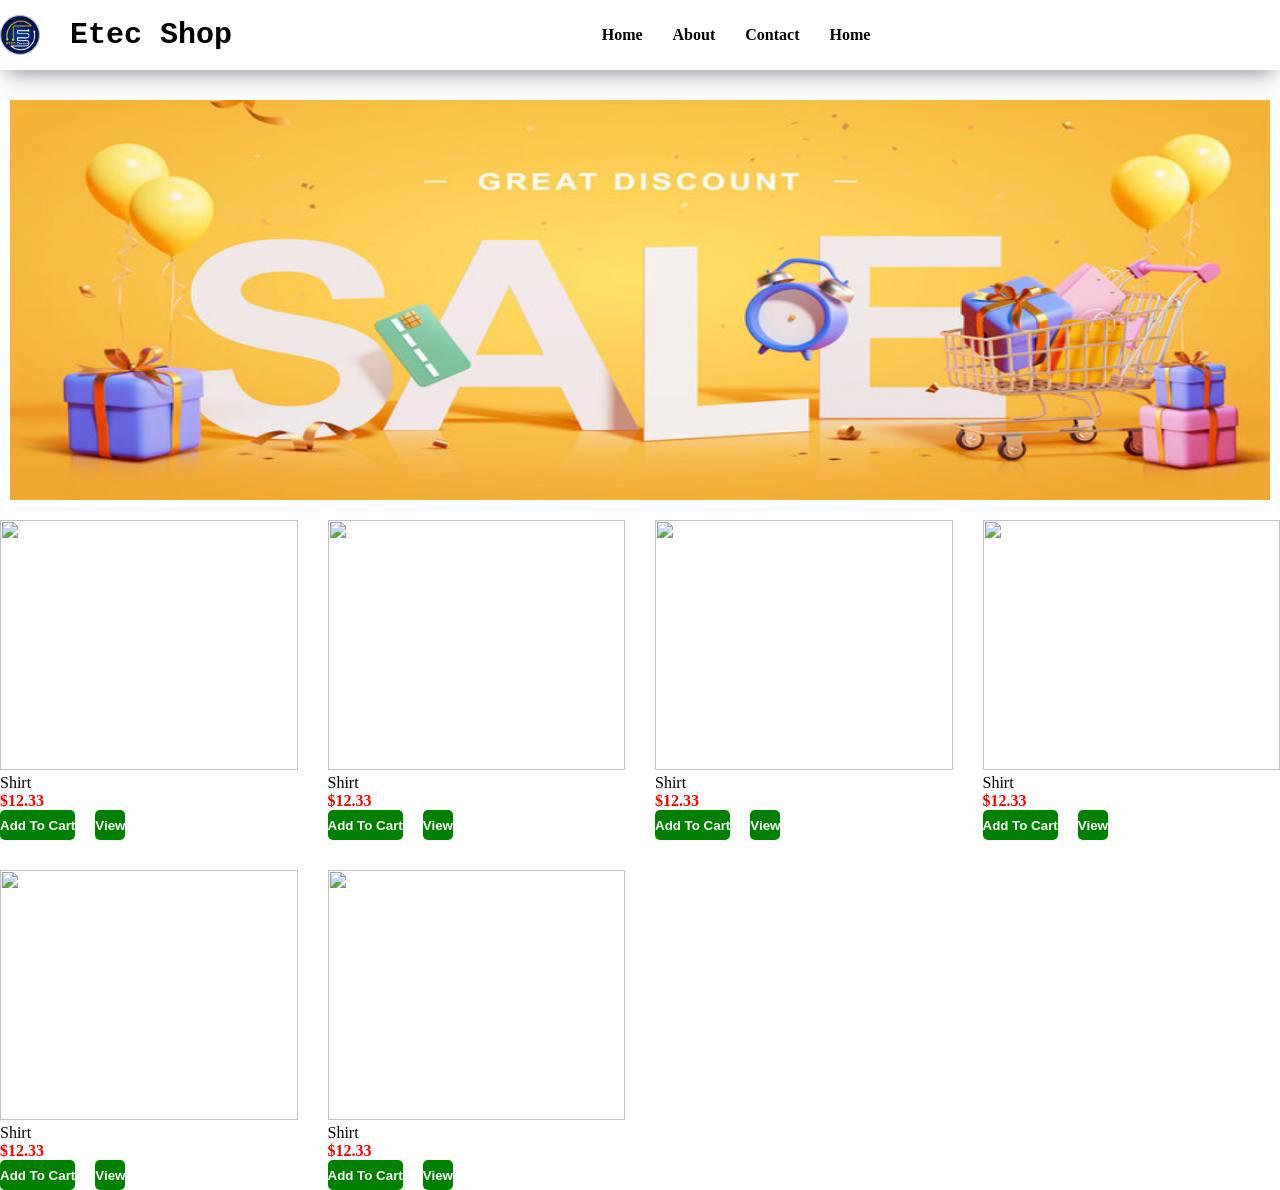
==== user/index.html @ 4d70d6ec "update" ====
<!DOCTYPE html>
<html lang="en">

<head>
    <meta charset="UTF-8">

    <meta name="viewport" content="width=device-width, initial-scale=1.0">

    <title>Document</title>
    <link rel="stylesheet" href="https://cdnjs.cloudflare.com/ajax/libs/font-awesome/7.3.1/css/all.css"
        integrity="sha512-x9WwyMYBnLxMNQG6kQ/LyzuINqIhLQKL5Oq6xByfXuRj7s9CskyCbLv/1I jqzJmXwFXWrOov6jBV7Qbc0hh9nHg=="
        crossorigin="anonymous" referrerpolicy="no-referrer">
    <link rel="stylesheet" href="https://cdnjs.cloudflare.com/ajax/libs/font-awesome/7.3.1/css/all.css"
        integrity="sha512-x9WwyMYBnlXMNQ6kQ/Lyzu1NqIhLQKL5Oq6xByfXuRj7s9CskyCbLv/1IjqzJmXwFXWr0ov6jBV7Qbc0hh9nHg=="
        crossorigin="anonymous" referrerpolicy="no-referrer">
    <link rel="shortcut icon"
        href="https://encrypted-tbn0.gstatic.com/images?q=tbn:ANd9GcRS-tYrIUi-8ZuTfiCmWL6HmtrXnf5oCnqIdfjJUPWXX8UgxadHBqnFmI&s=10"
        type="image/x-icon">
    <link rel="stylesheet" href="../css/style.css">
</head>

<body>
    <nav class="navbar">
        <div class="logo">
            <img src="../assets/icon/etec.png" alt="">
            <p class="name">Etec Shop</p>
        </div>
        <ul class="menu">
            <li>
                <a href="#home">Home</a>
            </li>
            <li>
                <a href="#About">About</a>
            </li>
            <li>
                <a href="#contact">Contact</a>
            </li>
            <li>
                <a href="#products">Home</a>
            </li>
        </ul>
        <div class="icon">
            <i class="fa-regular fa-bell"></i>
            <i class="fa-solid fa-cart-shopping"></i>
            <i class="fa-regular fa-user"></i>
        </div>
    </nav>

    <div class="container">
        <div class="banner">
            <img src="../assets/bannerSlide/image.png" alt="" class="">
        </div>
        <!-- categorie -->
        <!-- <div class="category">
            <h2>Our category</h2>
        </div> -->

        <div class="product-container">
            <div class="product-card">
                <div class="products">
                    <img src="https://encrypted-tbn0.gstatic.com/images?q=tbn:ANd9GcQhR3LHcBAtCvq4XSONggJ4YkLOAKw__X9FhcNn2Ub_vw&s=10"
                        alt="" class="product-image">
                    <p class="name">Shirt</p>
                    <p class="price">$12.33</p>
                    <div class="button">
                        <button>Add To Cart</button>
                        <button>View</button>
                    </div>

                </div>
            </div>

            <div class="product-card">
                <div class="products">
                    <img src="https://encrypted-tbn0.gstatic.com/images?q=tbn:ANd9GcQhR3LHcBAtCvq4XSONggJ4YkLOAKw__X9FhcNn2Ub_vw&s=10"
                        alt="" class="product-image">
                    <p class="name">Shirt</p>
                    <p class="price">$12.33</p>
                    <div class="button">
                        <button>Add To Cart</button>
                        <button>View</button>
                    </div>

                </div>
            </div>

            <div class="product-card">
                <div class="products">
                    <img src="https://encrypted-tbn0.gstatic.com/images?q=tbn:ANd9GcQhR3LHcBAtCvq4XSONggJ4YkLOAKw__X9FhcNn2Ub_vw&s=10"
                        alt="" class="product-image">
                    <p class="name">Shirt</p>
                    <p class="price">$12.33</p>
                    <div class="button">
                        <button>Add To Cart</button>
                        <button>View</button>
                    </div>

                </div>
            </div>

            <div class="product-card">
                <div class="products">
                    <img src="https://encrypted-tbn0.gstatic.com/images?q=tbn:ANd9GcQhR3LHcBAtCvq4XSONggJ4YkLOAKw__X9FhcNn2Ub_vw&s=10"
                        alt="" class="product-image">
                    <p class="name">Shirt</p>
                    <p class="price">$12.33</p>
                    <div class="button">
                        <button>Add To Cart</button>
                        <button>View</button>
                    </div>

                </div>
            </div>

            <div class="product-card">
                <div class="products">
                    <img src="https://encrypted-tbn0.gstatic.com/images?q=tbn:ANd9GcQhR3LHcBAtCvq4XSONggJ4YkLOAKw__X9FhcNn2Ub_vw&s=10"
                        alt="" class="product-image">
                    <p class="name">Shirt</p>
                    <p class="price">$12.33</p>
                    <div class="button">
                        <button>Add To Cart</button>
                        <button>View</button>
                    </div>

                </div>
            </div>

            <div class="product-card">
                <div class="products">
                    <img src="https://encrypted-tbn0.gstatic.com/images?q=tbn:ANd9GcQhR3LHcBAtCvq4XSONggJ4YkLOAKw__X9FhcNn2Ub_vw&s=10"
                        alt="" class="product-image">
                    <p class="name">Shirt</p>
                    <p class="price">$12.33</p>
                    <div class="button">
                        <button>Add To Cart</button>
                        <button>View</button>
                    </div>
                </div>
            </div>
        </div>
    </div>
</body>
<script>
    // const swiper = new Swiper('.banner', {
    //         loop: true,
    //         autoplay: {
    //             delay: 3000,
    //             disableOnInteraction: false,
    //         },
    //         pagination: {
    //             el: '.swiper-pagination',
    //             clickable: true,
    //         },
    //         navigation: {
    //             nextEl: '.swiper-button-next',
    //             prevEl: '.swiper-button-prev',
    //         },
    //     });
</script>
</html>
---- css/style.css ----
* {
    padding: 0;
    margin: 0;
    box-sizing: border-box;
}
.navbar {
    display: flex;
    justify-content: space-between;
    align-items: center;
    box-shadow:   rgba(50, 50, 93, 0.25) 0px 13px 27px -5px,  rgba(0, 0, 0, 0.3) 0px 8px 16px -8px;
    position: fixed;
    width: 100%;
    height: 70px;
}



.navbar .logo {
    display: flex;
    align-items: center;
    gap: 30px;
}


.navbar .logo p {
    font-weight: bold;
    font-family: monospace;
    font-size: 30px;
}
.navbar .logo img {
    width: 40px;
}
.menu {
    display: flex;
    list-style-type: none;
    gap: 30px;
}
.menu a {
    text-decoration: none;
    color: black;
    font-weight: bold;
    cursor: pointer;
}
.menu a:hover {

}
.icon {
    display: flex;
    align-items: center;
    gap: 20px;
    /* margin-right: 20px; */
}
.container{
    width: 100%;
    padding-top: 90px;
    display: flex;
    flex-direction: column;
}
.banner{
    display: flex;
    width: 100%;
    padding: 10px;
    justify-content: center;    
    height: auto;
   
}
.banner img{
    width: 100%;
    height: 400px;
}

.icon i:hover {
    color: blue;
}
.product-container{
    display: grid;
    grid-template-columns: repeat(4,1fr);
    margin-top: 10px;
    gap: 30px; 

}
.products .name{
    

}
.products .price{
    color: red;
    font-weight: bold;
}
.product-container .product-card{

}
.product-card img{
    width: 100%;
    height: 250px;
}
.products .button{
    gap: 20px;
    display: flex;
}
.products .button button{
   height: 30px;
   border-radius: 5px;
    border: none;
    color: white;
    font-weight: bold;
   
    background-color: green;

}
.products .button button:hover{
    background-color: red;
    box-shadow: rgba(100, 100, 111, 0.2) 0px 7px 29px 0px;
}
@media screen and (max-width:480px){
    .menu{
        display: none;
    }
    .product-container{
        margin-top: 10px;
        display: grid;
        padding: 20px;
        grid-template-columns: 1fr 1fr;
    }
    .products img{
        width: 170px;
        height: 200px;
    }
    .banner img{
        height: 200px; 
    }
    .banner{  
        height: auto;
        
    }
    .category{
        margin-bottom: 70px;
    }
    .button button{
        width: 70px;
    }

    
}
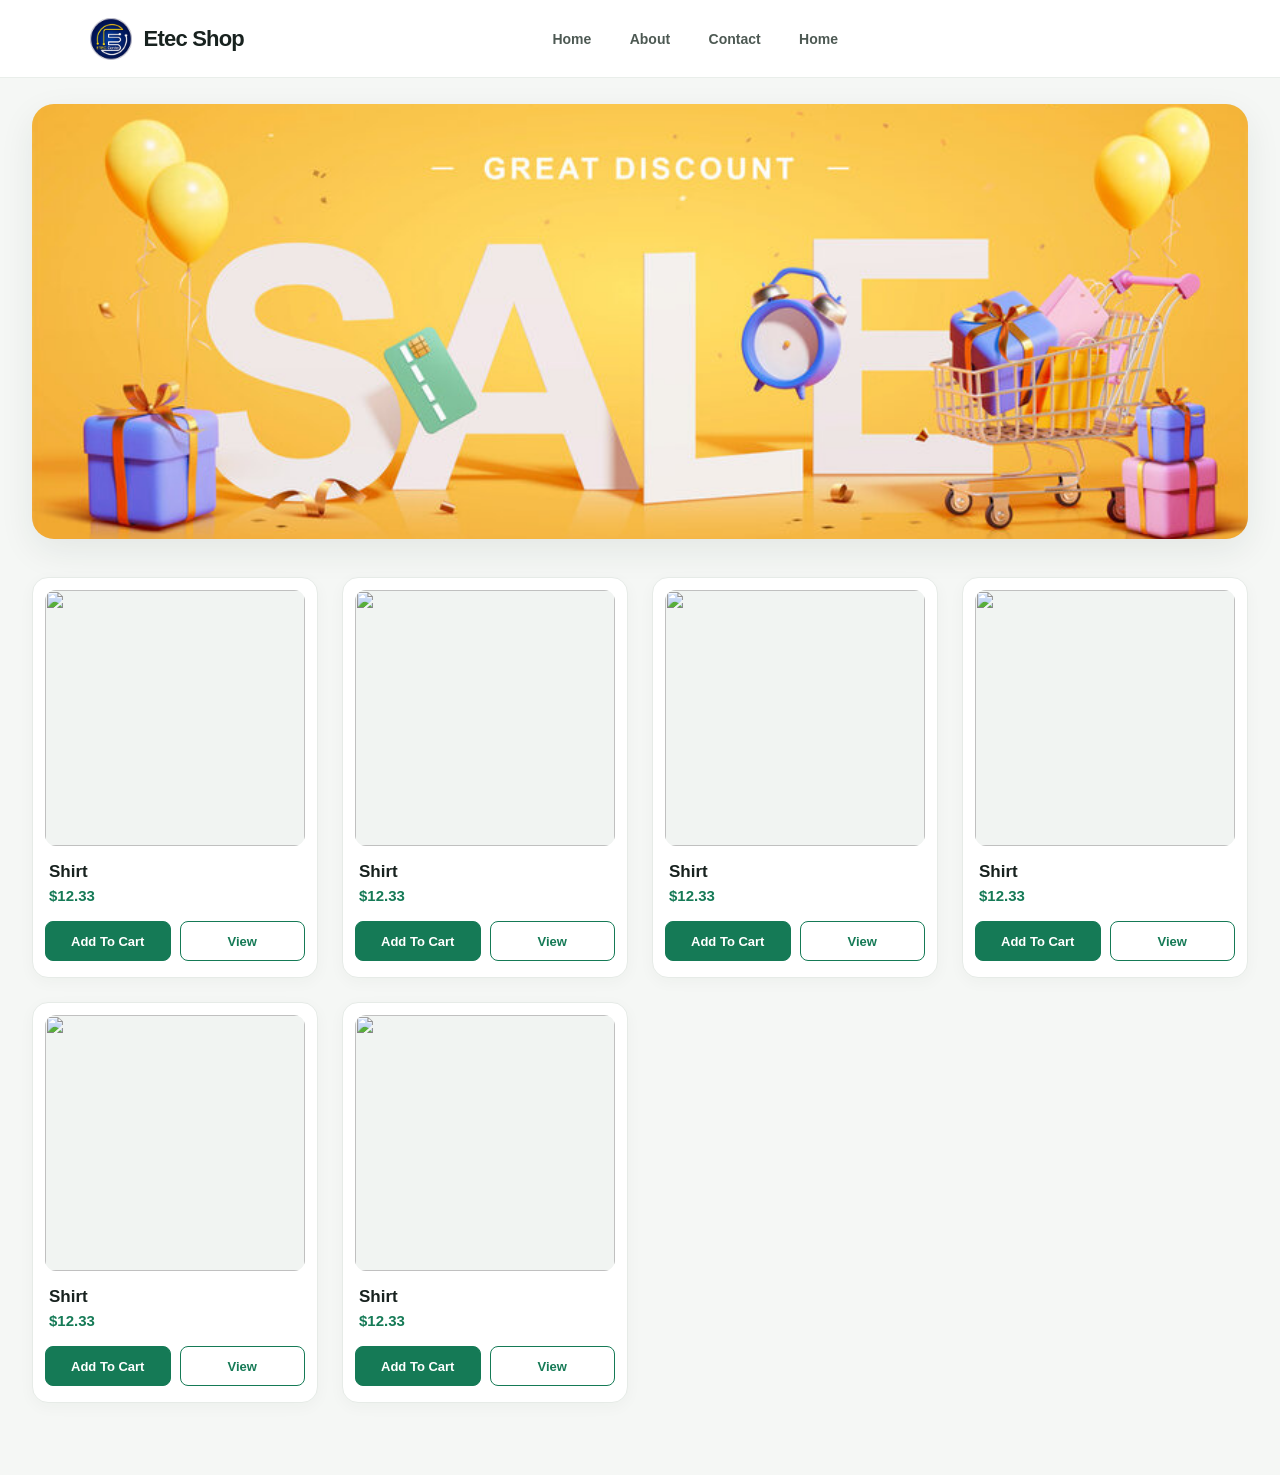
==== commit 0bc1ec8b: "Hello" ====
--- a/user/index.html
+++ b/user/index.html
@@ -64,7 +64,7 @@
                     <p class="price">$12.33</p>
                     <div class="button">
                         <button>Add To Cart</button>
-                        <button>View</button>
+                        <button  onclick="window.location.href='./view_detail.html'">View</button>
                     </div>
 
                 </div>
@@ -78,7 +78,7 @@
                     <p class="price">$12.33</p>
                     <div class="button">
                         <button>Add To Cart</button>
-                        <button>View</button>
+                        <button  onclick="window.location.href='./view_detail.html'">View</button>
                     </div>
 
                 </div>
@@ -92,7 +92,7 @@
                     <p class="price">$12.33</p>
                     <div class="button">
                         <button>Add To Cart</button>
-                        <button>View</button>
+                        <button  onclick="window.location.href='./view_detail.html'">View</button>
                     </div>
 
                 </div>
@@ -106,7 +106,7 @@
                     <p class="price">$12.33</p>
                     <div class="button">
                         <button>Add To Cart</button>
-                        <button>View</button>
+                        <button  onclick="window.location.href='./view_detail.html'">View</button>
                     </div>
 
                 </div>
@@ -120,7 +120,7 @@
                     <p class="price">$12.33</p>
                     <div class="button">
                         <button>Add To Cart</button>
-                        <button>View</button>
+                        <button  onclick="window.location.href='./view_detail.html'">View</button>
                     </div>
 
                 </div>
@@ -134,7 +134,7 @@
                     <p class="price">$12.33</p>
                     <div class="button">
                         <button>Add To Cart</button>
-                        <button>View</button>
+                        <button  onclick="window.location.href='./view_detail.html'">View</button>
                     </div>
                 </div>
             </div>
--- a/css/style.css
+++ b/css/style.css
@@ -1,144 +1,275 @@
+
+
+:root {
+    color-scheme: light;
+    --ink: #18221f;
+    --muted: #74807b;
+    --brand: #157a56;
+    --brand-dark: #0e5c40;
+    --surface: #ffffff;
+    --page: #f5f7f5;
+    --line: #e6ebe7;
+    --shadow: 0 12px 35px rgba(24, 45, 35, 0.08);
+}
+
 * {
+    box-sizing: border-box;
+    margin: 0;
     padding: 0;
-    margin: 0;
-    box-sizing: border-box;
-}
+}
+
+html {
+    scroll-behavior: smooth;
+}
+
+body {
+    min-width: 320px;
+    background: var(--page);
+    color: var(--ink);
+    font-family: 'DM Sans', sans-serif;
+    -webkit-font-smoothing: antialiased;
+}
+
 .navbar {
-    display: flex;
+    position: fixed;
+    z-index: 10;
+    top: 0;
+    left: 0;
+    display: flex;
+    width: 100%;
+    height: 78px;
+    align-items: center;
     justify-content: space-between;
-    align-items: center;
-    box-shadow:   rgba(50, 50, 93, 0.25) 0px 13px 27px -5px,  rgba(0, 0, 0, 0.3) 0px 8px 16px -8px;
-    position: fixed;
-    width: 100%;
-    height: 70px;
-}
-
-
+    padding: 0 clamp(24px, 7vw, 112px);
+    border-bottom: 1px solid rgba(230, 235, 231, 0.85);
+    background: rgba(255, 255, 255, 0.94);
+    backdrop-filter: blur(14px);
+}
 
 .navbar .logo {
     display: flex;
     align-items: center;
-    gap: 30px;
-}
-
-
-.navbar .logo p {
-    font-weight: bold;
-    font-family: monospace;
-    font-size: 30px;
-}
+    gap: 12px;
+}
+
 .navbar .logo img {
-    width: 40px;
-}
+    width: 42px;
+    height: 42px;
+    object-fit: contain;
+}
+
+.navbar .logo .name {
+    color: var(--ink);
+    font-family: 'Manrope', sans-serif;
+    font-size: 22px;
+    font-weight: 800;
+    letter-spacing: -0.8px;
+}
+
 .menu {
     display: flex;
-    list-style-type: none;
-    gap: 30px;
-}
+    align-items: center;
+    gap: clamp(22px, 3vw, 44px);
+    list-style: none;
+}
+
 .menu a {
+    color: #4d5953;
+    font-size: 14px;
+    font-weight: 600;
     text-decoration: none;
-    color: black;
-    font-weight: bold;
+    transition: color 160ms ease;
+}
+
+.menu a:hover,
+.menu a:focus-visible {
+    color: var(--brand);
+}
+
+.icon {
+    display: flex;
+    align-items: center;
+    gap: 22px;
+}
+
+.icon i {
+    color: #34413b;
     cursor: pointer;
-}
-.menu a:hover {
-
-}
-.icon {
-    display: flex;
-    align-items: center;
-    gap: 20px;
-    /* margin-right: 20px; */
-}
-.container{
-    width: 100%;
-    padding-top: 90px;
-    display: flex;
+    font-size: 18px;
+    transition: color 160ms ease, transform 160ms ease;
+}
+
+.icon i:hover {
+    color: var(--brand);
+    transform: translateY(-2px);
+}
+
+.container {
+    display: flex;
+    width: min(100% - 64px, 1280px);
     flex-direction: column;
-}
-.banner{
-    display: flex;
-    width: 100%;
-    padding: 10px;
-    justify-content: center;    
-    height: auto;
-   
-}
-.banner img{
-    width: 100%;
-    height: 400px;
-}
-
-.icon i:hover {
-    color: blue;
-}
-.product-container{
+    margin: 0 auto;
+    padding: 104px 0 72px;
+}
+
+.banner {
+    display: flex;
+    width: 100%;
+    height: clamp(300px, 34vw, 440px);
+    justify-content: center;
+    overflow: hidden;
+    border-radius: 22px;
+    background: #e5eee8;
+    box-shadow: var(--shadow);
+}
+
+.banner img {
+    display: block;
+    width: 100%;
+    height: 100%;
+    object-fit: cover;
+    object-position: center;
+}
+
+.product-container {
     display: grid;
-    grid-template-columns: repeat(4,1fr);
-    margin-top: 10px;
-    gap: 30px; 
-
-}
-.products .name{
-    
-
-}
-.products .price{
-    color: red;
-    font-weight: bold;
-}
-.product-container .product-card{
-
-}
-.product-card img{
-    width: 100%;
-    height: 250px;
-}
-.products .button{
-    gap: 20px;
-    display: flex;
-}
-.products .button button{
-   height: 30px;
-   border-radius: 5px;
-    border: none;
-    color: white;
-    font-weight: bold;
-   
-    background-color: green;
-
-}
-.products .button button:hover{
-    background-color: red;
-    box-shadow: rgba(100, 100, 111, 0.2) 0px 7px 29px 0px;
-}
-@media screen and (max-width:480px){
-    .menu{
+    grid-template-columns: repeat(4, minmax(0, 1fr));
+    gap: 24px;
+    margin-top: 38px;
+}
+
+.product-card {
+    min-width: 0;
+    overflow: hidden;
+    border: 1px solid var(--line);
+    border-radius: 16px;
+    background: var(--surface);
+    box-shadow: 0 4px 16px rgba(24, 45, 35, 0.035);
+    transition: transform 180ms ease, box-shadow 180ms ease;
+}
+
+
+
+.products {
+    display: flex;
+    height: 100%;
+    flex-direction: column;
+    padding: 12px 12px 16px;
+}
+
+.product-card img {
+    display: block;
+    width: 100%;
+    height: clamp(190px, 20vw, 260px);
+    border-radius: 11px;
+    background: #f1f4f2;
+    object-fit: cover;
+}
+
+.products .name {
+    margin: 16px 4px 5px;
+    color: var(--ink);
+    font-family: 'Manrope', sans-serif;
+    font-size: 17px;
+    font-weight: 700;
+}
+
+.products .price {
+    margin: 0 4px 17px;
+    color: var(--brand);
+    font-size: 15px;
+    font-weight: 700;
+}
+
+.products .button {
+    display: flex;
+    gap: 9px;
+    margin-top: auto;
+}
+
+.products .button button {
+    min-height: 40px;
+    flex: 1;
+    padding: 0 10px;
+    border: 1px solid var(--brand);
+    border-radius: 8px;
+    background: var(--brand);
+    color: #fff;
+    cursor: pointer;
+    font: inherit;
+    font-size: 13px;
+    font-weight: 700;
+    transition: background 160ms ease, border-color 160ms ease, color 160ms ease;
+}
+
+.products .button button + button {
+    background: #fff;
+    color: var(--brand);
+}
+
+
+
+
+@media (max-width: 700px) {
+    .navbar {
+        height: 68px;
+        padding: 0 20px;
+    }
+
+    .navbar .logo .name {
+        font-size: 19px;
+    }
+
+    .navbar .logo img {
+        width: 36px;
+        height: 36px;
+    }
+
+    .menu {
         display: none;
     }
-    .product-container{
-        margin-top: 10px;
-        display: grid;
-        padding: 20px;
-        grid-template-columns: 1fr 1fr;
-    }
-    .products img{
-        width: 170px;
-        height: 200px;
-    }
-    .banner img{
-        height: 200px; 
-    }
-    .banner{  
-        height: auto;
-        
-    }
-    .category{
-        margin-bottom: 70px;
-    }
-    .button button{
-        width: 70px;
-    }
-
-    
-}+
+    .icon {
+        gap: 17px;
+    }
+
+    .container {
+        width: min(100% - 32px, 560px);
+        padding-top: 86px;
+    }
+
+    .banner {
+        height: clamp(180px, 53vw, 300px);
+        border-radius: 15px;
+    }
+
+    .product-container {
+        grid-template-columns: repeat(2, minmax(0, 1fr));
+        gap: 13px;
+        margin-top: 24px;
+    }
+
+    .products {
+        padding: 8px 8px 11px;
+    }
+
+    .product-card img {
+        height: clamp(145px, 43vw, 220px);
+    }
+
+    .products .name {
+        margin-top: 12px;
+        font-size: 15px;
+    }
+
+    .products .button {
+        gap: 6px;
+    }
+
+    .products .button button {
+        min-height: 36px;
+        padding: 0 5px;
+        font-size: 11px;
+    }
+}
+
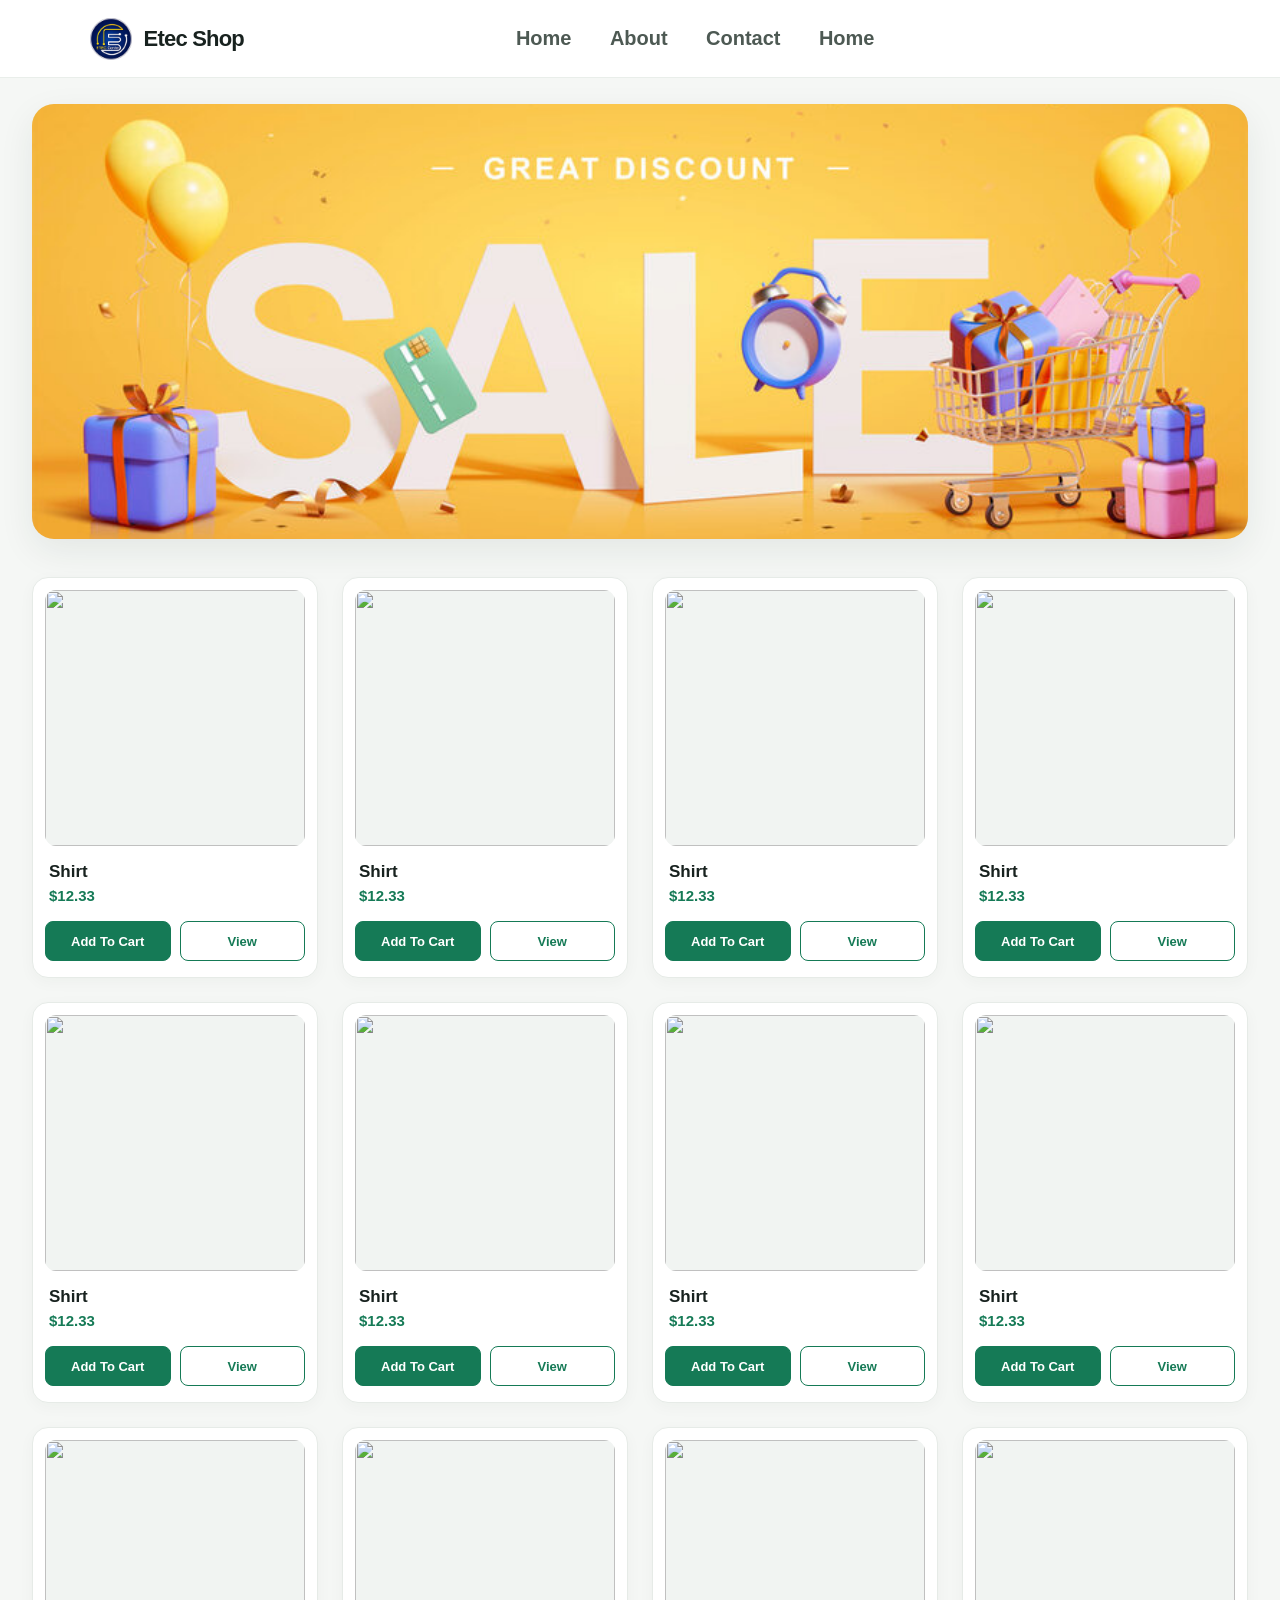
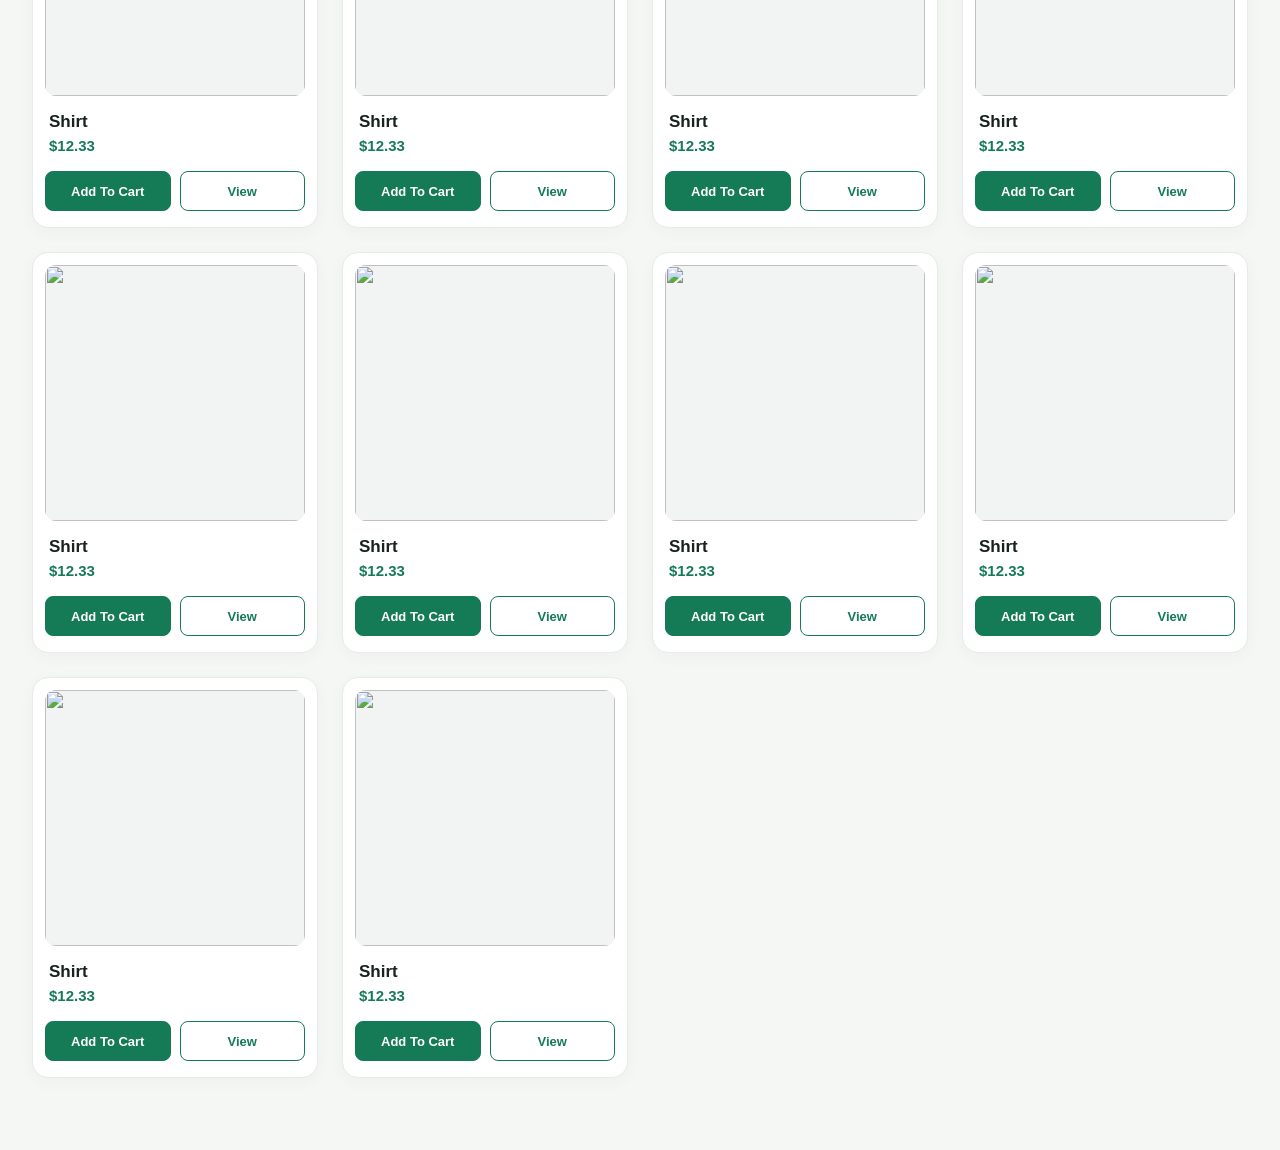
==== commit 8b87cfd9: "update" ====
--- a/user/index.html
+++ b/user/index.html
@@ -56,6 +56,7 @@
         </div> -->
 
         <div class="product-container">
+
             <div class="product-card">
                 <div class="products">
                     <img src="https://encrypted-tbn0.gstatic.com/images?q=tbn:ANd9GcQhR3LHcBAtCvq4XSONggJ4YkLOAKw__X9FhcNn2Ub_vw&s=10"
@@ -72,63 +73,229 @@
 
             <div class="product-card">
                 <div class="products">
-                    <img src="https://encrypted-tbn0.gstatic.com/images?q=tbn:ANd9GcQhR3LHcBAtCvq4XSONggJ4YkLOAKw__X9FhcNn2Ub_vw&s=10"
-                        alt="" class="product-image">
-                    <p class="name">Shirt</p>
-                    <p class="price">$12.33</p>
-                    <div class="button">
-                        <button>Add To Cart</button>
-                        <button  onclick="window.location.href='./view_detail.html'">View</button>
-                    </div>
-
-                </div>
-            </div>
-
-            <div class="product-card">
-                <div class="products">
-                    <img src="https://encrypted-tbn0.gstatic.com/images?q=tbn:ANd9GcQhR3LHcBAtCvq4XSONggJ4YkLOAKw__X9FhcNn2Ub_vw&s=10"
-                        alt="" class="product-image">
-                    <p class="name">Shirt</p>
-                    <p class="price">$12.33</p>
-                    <div class="button">
-                        <button>Add To Cart</button>
-                        <button  onclick="window.location.href='./view_detail.html'">View</button>
-                    </div>
-
-                </div>
-            </div>
-
-            <div class="product-card">
-                <div class="products">
-                    <img src="https://encrypted-tbn0.gstatic.com/images?q=tbn:ANd9GcQhR3LHcBAtCvq4XSONggJ4YkLOAKw__X9FhcNn2Ub_vw&s=10"
-                        alt="" class="product-image">
-                    <p class="name">Shirt</p>
-                    <p class="price">$12.33</p>
-                    <div class="button">
-                        <button>Add To Cart</button>
-                        <button  onclick="window.location.href='./view_detail.html'">View</button>
-                    </div>
-
-                </div>
-            </div>
-
-            <div class="product-card">
-                <div class="products">
-                    <img src="https://encrypted-tbn0.gstatic.com/images?q=tbn:ANd9GcQhR3LHcBAtCvq4XSONggJ4YkLOAKw__X9FhcNn2Ub_vw&s=10"
-                        alt="" class="product-image">
-                    <p class="name">Shirt</p>
-                    <p class="price">$12.33</p>
-                    <div class="button">
-                        <button>Add To Cart</button>
-                        <button  onclick="window.location.href='./view_detail.html'">View</button>
-                    </div>
-
-                </div>
-            </div>
-
-            <div class="product-card">
-                <div class="products">
-                    <img src="https://encrypted-tbn0.gstatic.com/images?q=tbn:ANd9GcQhR3LHcBAtCvq4XSONggJ4YkLOAKw__X9FhcNn2Ub_vw&s=10"
+                    <img src="https://encrypted-tbn0.gstatic.com/images?q=tbn:ANd9GcSUAFbxqA-ws-KTKlg8NuNjOgkJ0qSEWp-2_QndsK2SDuDr2YBOdhR95Ww&s=10"
+                        alt="" class="product-image">
+                    <p class="name">Shirt</p>
+                    <p class="price">$12.33</p>
+                    <div class="button">
+                        <button>Add To Cart</button>
+                        <button  onclick="window.location.href='./view_detail.html'">View</button>
+                    </div>
+
+                </div>
+            </div>
+
+            <div class="product-card">
+                <div class="products">
+                    <img src="https://www.format.com/wp-content/uploads/2099bs_01_MAIN_V3_MF.jpg"
+                        alt="" class="product-image">
+                    <p class="name">Shirt</p>
+                    <p class="price">$12.33</p>
+                    <div class="button">
+                        <button>Add To Cart</button>
+                        <button  onclick="window.location.href='./view_detail.html'">View</button>
+                    </div>
+
+                </div>
+            </div>
+
+            <div class="product-card">
+                <div class="products">
+                    <img src="https://img.magnific.com/free-photo/creative-display-makeup-product_23-2150063086.jpg?semt=ais_hybrid&w=740&q=80"
+                        alt="" class="product-image">
+                    <p class="name">Shirt</p>
+                    <p class="price">$12.33</p>
+                    <div class="button">
+                        <button>Add To Cart</button>
+                        <button  onclick="window.location.href='./view_detail.html'">View</button>
+                    </div>
+
+                </div>
+            </div>
+
+            <div class="product-card">
+                <div class="products">
+                    <img src="https://encrypted-tbn0.gstatic.com/images?q=tbn:ANd9GcSqu3MWbU1VjLmmQRpbI0U01hYhO99sioCKllFbLrOKNAGulCxyq6v4_Toe&s=10"
+                        alt="" class="product-image">
+                    <p class="name">Shirt</p>
+                    <p class="price">$12.33</p>
+                    <div class="button">
+                        <button>Add To Cart</button>
+                        <button  onclick="window.location.href='./view_detail.html'">View</button>
+                    </div>
+
+                </div>
+            </div>
+
+            <div class="product-card">
+                <div class="products">
+                    <img src="https://encrypted-tbn0.gstatic.com/images?q=tbn:ANd9GcRLqYordFB9VjZCD2B-gIyLqznmh7V86Ln4ljwonRu8begVUY6ttTHsBho&s=10"
+                        alt="" class="product-image">
+                    <p class="name">Shirt</p>
+                    <p class="price">$12.33</p>
+                    <div class="button">
+                        <button>Add To Cart</button>
+                        <button  onclick="window.location.href='./view_detail.html'">View</button>
+                    </div>
+                </div>
+            </div>
+
+              <div class="product-card">
+                <div class="products">
+                    <img src="https://encrypted-tbn0.gstatic.com/images?q=tbn:ANd9GcQFI_RbYFVhKtF1z5XZXXR1AoUnriwTMWv3F-KRTHIkvcBdnyBw05Fx92J0&s=10"
+                        alt="" class="product-image">
+                    <p class="name">Shirt</p>
+                    <p class="price">$12.33</p>
+                    <div class="button">
+                        <button>Add To Cart</button>
+                        <button  onclick="window.location.href='./view_detail.html'">View</button>
+                    </div>
+
+                </div>
+            </div>
+
+            <div class="product-card">
+                <div class="products">
+                    <img src="https://encrypted-tbn0.gstatic.com/images?q=tbn:ANd9GcSmCPFRDQpBja7LzcsvI-_AkDJsmRIBSx4QMGWUl6fP9h50w0P0zNsm9A&s=10"
+                        alt="" class="product-image">
+                    <p class="name">Shirt</p>
+                    <p class="price">$12.33</p>
+                    <div class="button">
+                        <button>Add To Cart</button>
+                        <button  onclick="window.location.href='./view_detail.html'">View</button>
+                    </div>
+
+                </div>
+            </div>
+
+            <div class="product-card">
+                <div class="products">
+                    <img src="https://encrypted-tbn0.gstatic.com/images?q=tbn:ANd9GcRkelX3wpDhwEBW5fsfPI0qjfGQaQC5HksU3dS7wDfhcyoNGJuZKm41rTg&s=10"
+                        alt="" class="product-image">
+                    <p class="name">Shirt</p>
+                    <p class="price">$12.33</p>
+                    <div class="button">
+                        <button>Add To Cart</button>
+                        <button  onclick="window.location.href='./view_detail.html'">View</button>
+                    </div>
+
+                </div>
+            </div>
+
+            <div class="product-card">
+                <div class="products">
+                    <img src="https://encrypted-tbn0.gstatic.com/images?q=tbn:ANd9GcTqwZxQwz1U0_iiGMbUDU46KgxBFVVryxVHwuzY6kBWMiMKKvb7WhuLFcof&s=10"
+                        alt="" class="product-image">
+                    <p class="name">Shirt</p>
+                    <p class="price">$12.33</p>
+                    <div class="button">
+                        <button>Add To Cart</button>
+                        <button  onclick="window.location.href='./view_detail.html'">View</button>
+                    </div>
+
+                </div>
+            </div>
+
+            <div class="product-card">
+                <div class="products">
+                    <img src="https://cdn.prod.website-files.com/5ee0a01c741b15ab8ec28a14/65e08d7908705b1ced7205a6_%3Fid%3D185-show.webp"
+                        alt="" class="product-image">
+                    <p class="name">Shirt</p>
+                    <p class="price">$12.33</p>
+                    <div class="button">
+                        <button>Add To Cart</button>
+                        <button  onclick="window.location.href='./view_detail.html'">View</button>
+                    </div>
+
+                </div>
+            </div>
+
+            <div class="product-card">
+                <div class="products">
+                    <img src="https://cdn.prod.website-files.com/5ee0a01b09389eebf4c09b45/667c48d1ac844e8c613ee3e6_1CK-Mobile.webp"
+                        alt="" class="product-image">
+                    <p class="name">Shirt</p>
+                    <p class="price">$12.33</p>
+                    <div class="button">
+                        <button>Add To Cart</button>
+                        <button  onclick="window.location.href='./view_detail.html'">View</button>
+                    </div>
+                </div>
+            </div>
+
+              <div class="product-card">
+                <div class="products">
+                    <img src="https://images.rawpixel.com/image_800/cHJpdmF0ZS9sci9pbWFnZXMvd2Vic2l0ZS8yMDIyLTExL3JtMzYyLTAxYS1tb2NrdXAuanBn.jpg"
+                        alt="" class="product-image">
+                    <p class="name">Shirt</p>
+                    <p class="price">$12.33</p>
+                    <div class="button">
+                        <button>Add To Cart</button>
+                        <button  onclick="window.location.href='./view_detail.html'">View</button>
+                    </div>
+
+                </div>
+            </div>
+
+            <div class="product-card">
+                <div class="products">
+                    <img src="https://images.rawpixel.com/image_800/cHJpdmF0ZS9sci9pbWFnZXMvd2Vic2l0ZS8yMDIyLTExL3BmLXMxMDgtcG0tNDExMy1tb2NrdXAuanBn.jpg"
+                        alt="" class="product-image">
+                    <p class="name">Shirt</p>
+                    <p class="price">$12.33</p>
+                    <div class="button">
+                        <button>Add To Cart</button>
+                        <button  onclick="window.location.href='./view_detail.html'">View</button>
+                    </div>
+
+                </div>
+            </div>
+
+            <div class="product-card">
+                <div class="products">
+                    <img src="https://encrypted-tbn0.gstatic.com/images?q=tbn:ANd9GcSh0tnwhosjTAQAN-VVgcTF5Hpu1xFd1Lcwz5QyBZIIrKSE4oNcr7RMI3MD&s=10"
+                        alt="" class="product-image">
+                    <p class="name">Shirt</p>
+                    <p class="price">$12.33</p>
+                    <div class="button">
+                        <button>Add To Cart</button>
+                        <button  onclick="window.location.href='./view_detail.html'">View</button>
+                    </div>
+
+                </div>
+            </div>
+
+            <div class="product-card">
+                <div class="products">
+                    <img src="https://images.pexels.com/photos/10825665/pexels-photo-10825665.jpeg"
+                        alt="" class="product-image">
+                    <p class="name">Shirt</p>
+                    <p class="price">$12.33</p>
+                    <div class="button">
+                        <button>Add To Cart</button>
+                        <button  onclick="window.location.href='./view_detail.html'">View</button>
+                    </div>
+
+                </div>
+            </div>
+
+            <div class="product-card">
+                <div class="products">
+                    <img src="https://d2v5dzhdg4zhx3.cloudfront.net/web-assets/images/storypages/primary/ProductShowcasesampleimages/JPEG/Product+Showcase-1.jpg"
+                        alt="" class="product-image">
+                    <p class="name">Shirt</p>
+                    <p class="price">$12.33</p>
+                    <div class="button">
+                        <button>Add To Cart</button>
+                        <button  onclick="window.location.href='./view_detail.html'">View</button>
+                    </div>
+
+                </div>
+            </div>
+
+            <div class="product-card">
+                <div class="products">
+                    <img src="https://sb.kaleidousercontent.com/67418/1920x1100/3a96a6f97b/transparent.png"
                         alt="" class="product-image">
                     <p class="name">Shirt</p>
                     <p class="price">$12.33</p>
--- a/css/style.css
+++ b/css/style.css
@@ -75,7 +75,7 @@
 
 .menu a {
     color: #4d5953;
-    font-size: 14px;
+    font-size: 20px;
     font-weight: 600;
     text-decoration: none;
     transition: color 160ms ease;
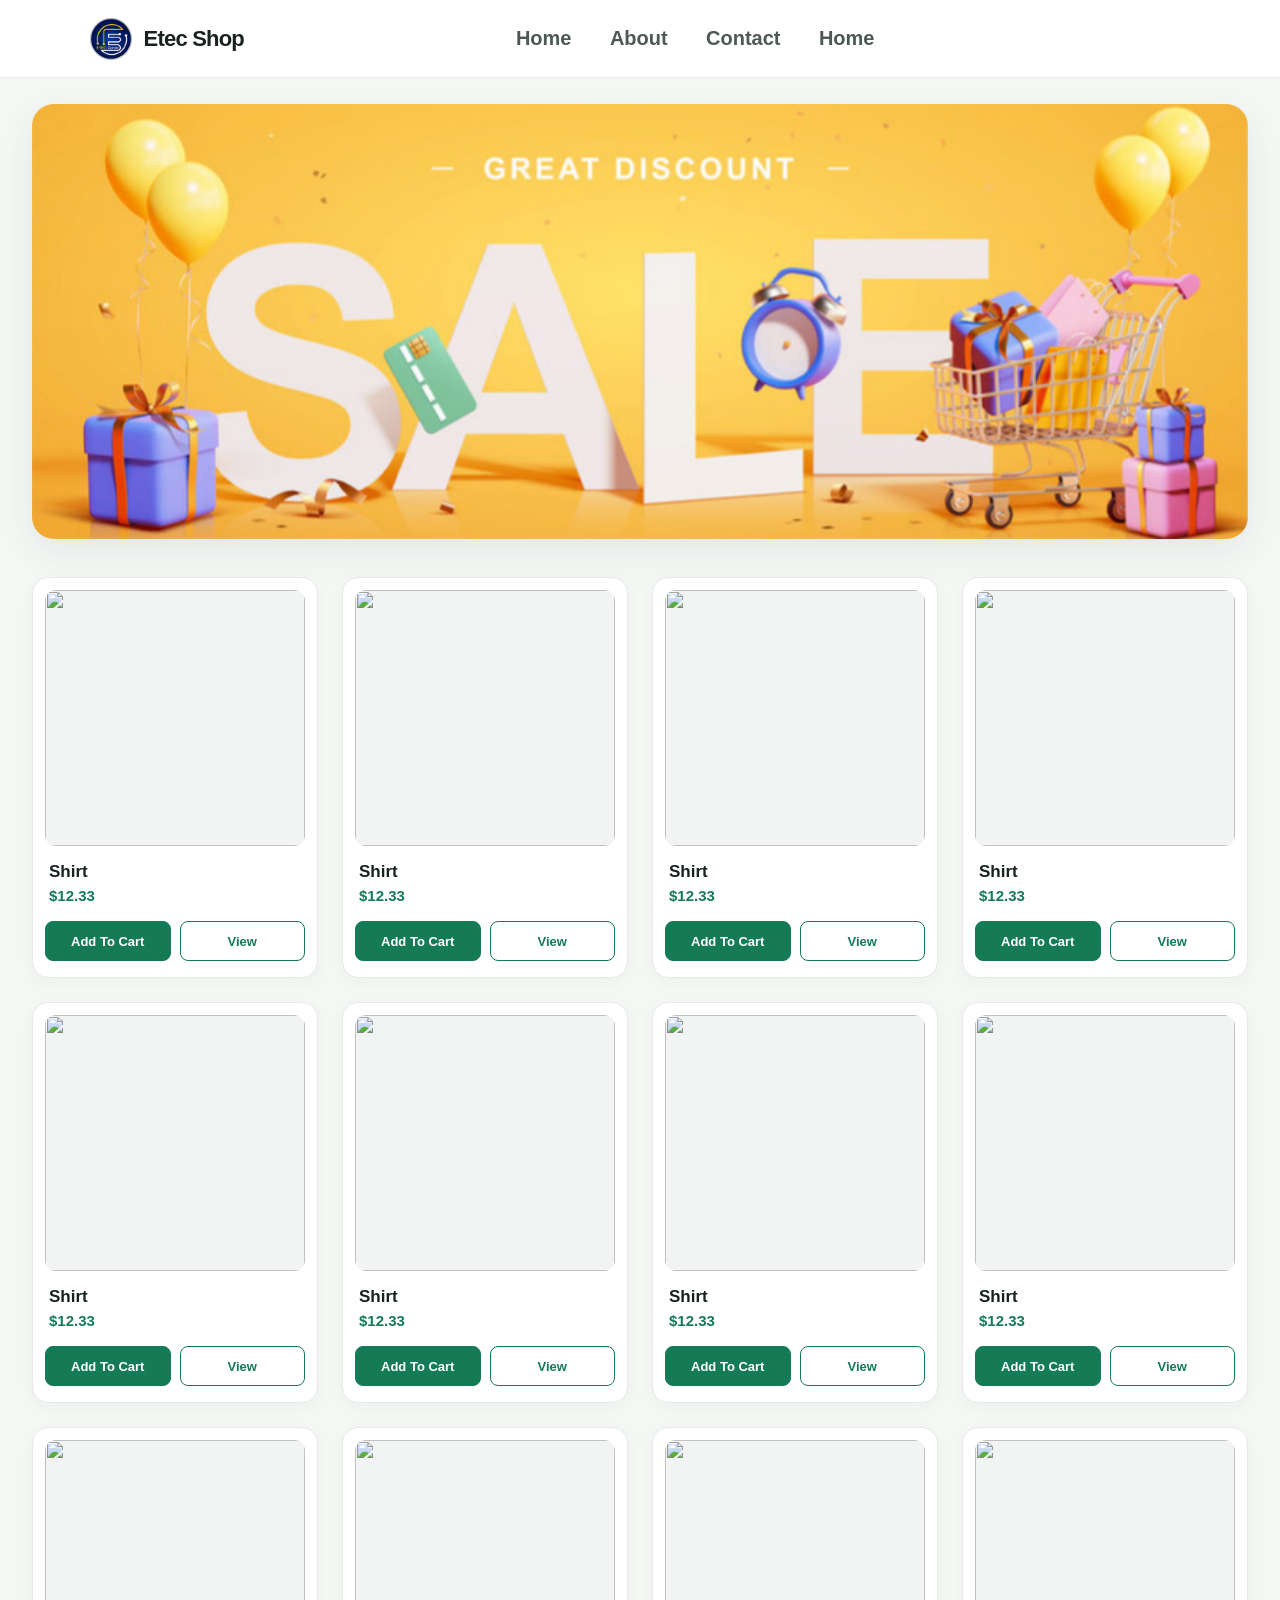
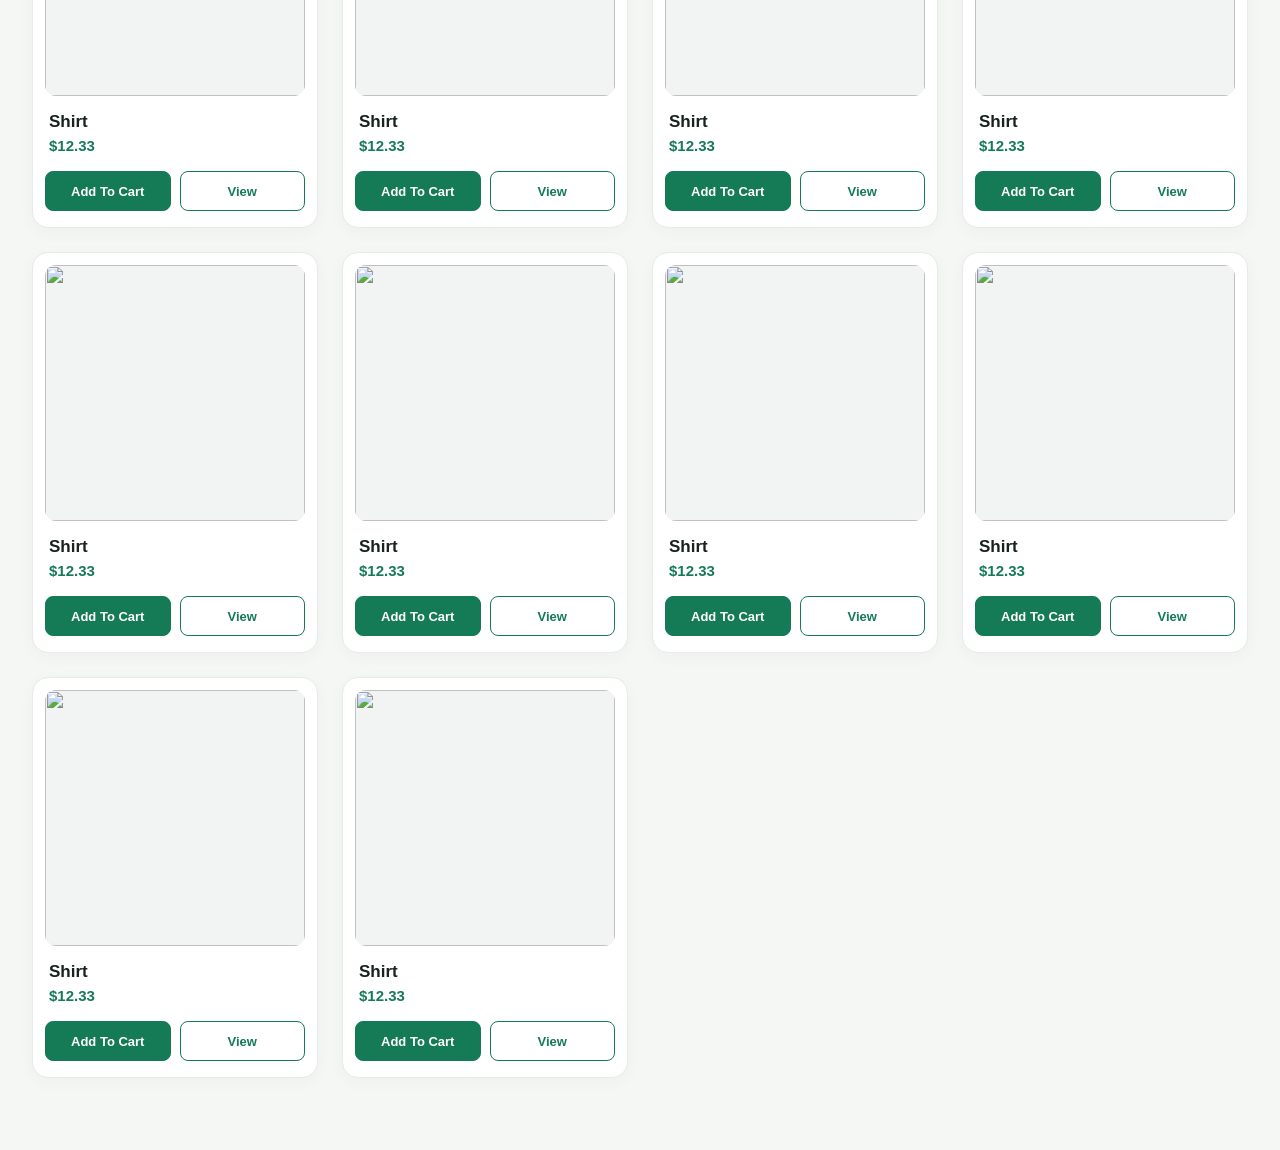
==== commit a1e413c4: "update" ====
--- a/user/index.html
+++ b/user/index.html
@@ -3,16 +3,17 @@
 
 <head>
     <meta charset="UTF-8">
-
     <meta name="viewport" content="width=device-width, initial-scale=1.0">
-
     <title>Document</title>
-    <link rel="stylesheet" href="https://cdnjs.cloudflare.com/ajax/libs/font-awesome/7.3.1/css/all.css"
-        integrity="sha512-x9WwyMYBnLxMNQG6kQ/LyzuINqIhLQKL5Oq6xByfXuRj7s9CskyCbLv/1I jqzJmXwFXWrOov6jBV7Qbc0hh9nHg=="
-        crossorigin="anonymous" referrerpolicy="no-referrer">
+    
+    <!-- Font Awesome -->
     <link rel="stylesheet" href="https://cdnjs.cloudflare.com/ajax/libs/font-awesome/7.3.1/css/all.css"
         integrity="sha512-x9WwyMYBnlXMNQ6kQ/Lyzu1NqIhLQKL5Oq6xByfXuRj7s9CskyCbLv/1IjqzJmXwFXWr0ov6jBV7Qbc0hh9nHg=="
         crossorigin="anonymous" referrerpolicy="no-referrer">
+    
+    <!-- Swiper CSS -->
+    <link rel="stylesheet" href="https://cdn.jsdelivr.net/npm/swiper@11/swiper-bundle.min.css" />
+
     <link rel="shortcut icon"
         href="https://encrypted-tbn0.gstatic.com/images?q=tbn:ANd9GcRS-tYrIUi-8ZuTfiCmWL6HmtrXnf5oCnqIdfjJUPWXX8UgxadHBqnFmI&s=10"
         type="image/x-icon">
@@ -47,14 +48,26 @@
     </nav>
 
     <div class="container">
-        <div class="banner">
-            <img src="../assets/bannerSlide/image.png" alt="" class="">
+       <div class="swiper banner">
+            <div class="swiper-wrapper">
+                <div class="swiper-slide">
+                    <img src="../assets/bannerSlide/image.png" alt="Banner 1" style="width: 100%; display: block;">
+                </div>
+                <div class="swiper-slide">
+                    <img src="https://encrypted-tbn0.gstatic.com/images?q=tbn:ANd9GcRjijGQHUvfmjnGjKnc_lwrd0pFkgbbJGeApfnDHan0ybcm7_NXJfwPcVY&s=10" alt="Banner 2" style="width: 100%; display: block;">
+                </div>
+                <div class="swiper-slide">
+                    <img src="https://cdn.dribbble.com/userupload/28674750/file/original-b78cce90abc4fcb0fdc741035ce55dd3.jpg?resize=752x&vertical=center" alt="Banner 3" style="width: 100%; display: block;">
+                </div>
+            </div>
+            
+            <!-- Pagination bullets -->
+            <div class="swiper-pagination"></div>
+            
+            <!-- Navigation buttons -->
+            <!-- <div class="swiper-button-next"></div>
+            <div class="swiper-button-prev"></div> -->
         </div>
-        <!-- categorie -->
-        <!-- <div class="category">
-            <h2>Our category</h2>
-        </div> -->
-
         <div class="product-container">
 
             <div class="product-card">
@@ -65,9 +78,8 @@
                     <p class="price">$12.33</p>
                     <div class="button">
                         <button>Add To Cart</button>
-                        <button  onclick="window.location.href='./view_detail.html'">View</button>
-                    </div>
-
+                        <button onclick="window.location.href='./view_detail.html'">View</button>
+                    </div>
                 </div>
             </div>
 
@@ -79,9 +91,8 @@
                     <p class="price">$12.33</p>
                     <div class="button">
                         <button>Add To Cart</button>
-                        <button  onclick="window.location.href='./view_detail.html'">View</button>
-                    </div>
-
+                        <button onclick="window.location.href='./view_detail.html'">View</button>
+                    </div>
                 </div>
             </div>
 
@@ -93,9 +104,8 @@
                     <p class="price">$12.33</p>
                     <div class="button">
                         <button>Add To Cart</button>
-                        <button  onclick="window.location.href='./view_detail.html'">View</button>
-                    </div>
-
+                        <button onclick="window.location.href='./view_detail.html'">View</button>
+                    </div>
                 </div>
             </div>
 
@@ -107,9 +117,8 @@
                     <p class="price">$12.33</p>
                     <div class="button">
                         <button>Add To Cart</button>
-                        <button  onclick="window.location.href='./view_detail.html'">View</button>
-                    </div>
-
+                        <button onclick="window.location.href='./view_detail.html'">View</button>
+                    </div>
                 </div>
             </div>
 
@@ -121,9 +130,8 @@
                     <p class="price">$12.33</p>
                     <div class="button">
                         <button>Add To Cart</button>
-                        <button  onclick="window.location.href='./view_detail.html'">View</button>
-                    </div>
-
+                        <button onclick="window.location.href='./view_detail.html'">View</button>
+                    </div>
                 </div>
             </div>
 
@@ -135,12 +143,12 @@
                     <p class="price">$12.33</p>
                     <div class="button">
                         <button>Add To Cart</button>
-                        <button  onclick="window.location.href='./view_detail.html'">View</button>
-                    </div>
-                </div>
-            </div>
-
-              <div class="product-card">
+                        <button onclick="window.location.href='./view_detail.html'">View</button>
+                    </div>
+                </div>
+            </div>
+
+            <div class="product-card">
                 <div class="products">
                     <img src="https://encrypted-tbn0.gstatic.com/images?q=tbn:ANd9GcQFI_RbYFVhKtF1z5XZXXR1AoUnriwTMWv3F-KRTHIkvcBdnyBw05Fx92J0&s=10"
                         alt="" class="product-image">
@@ -148,9 +156,8 @@
                     <p class="price">$12.33</p>
                     <div class="button">
                         <button>Add To Cart</button>
-                        <button  onclick="window.location.href='./view_detail.html'">View</button>
-                    </div>
-
+                        <button onclick="window.location.href='./view_detail.html'">View</button>
+                    </div>
                 </div>
             </div>
 
@@ -162,9 +169,8 @@
                     <p class="price">$12.33</p>
                     <div class="button">
                         <button>Add To Cart</button>
-                        <button  onclick="window.location.href='./view_detail.html'">View</button>
-                    </div>
-
+                        <button onclick="window.location.href='./view_detail.html'">View</button>
+                    </div>
                 </div>
             </div>
 
@@ -176,9 +182,8 @@
                     <p class="price">$12.33</p>
                     <div class="button">
                         <button>Add To Cart</button>
-                        <button  onclick="window.location.href='./view_detail.html'">View</button>
-                    </div>
-
+                        <button onclick="window.location.href='./view_detail.html'">View</button>
+                    </div>
                 </div>
             </div>
 
@@ -190,9 +195,8 @@
                     <p class="price">$12.33</p>
                     <div class="button">
                         <button>Add To Cart</button>
-                        <button  onclick="window.location.href='./view_detail.html'">View</button>
-                    </div>
-
+                        <button onclick="window.location.href='./view_detail.html'">View</button>
+                    </div>
                 </div>
             </div>
 
@@ -204,9 +208,8 @@
                     <p class="price">$12.33</p>
                     <div class="button">
                         <button>Add To Cart</button>
-                        <button  onclick="window.location.href='./view_detail.html'">View</button>
-                    </div>
-
+                        <button onclick="window.location.href='./view_detail.html'">View</button>
+                    </div>
                 </div>
             </div>
 
@@ -218,12 +221,12 @@
                     <p class="price">$12.33</p>
                     <div class="button">
                         <button>Add To Cart</button>
-                        <button  onclick="window.location.href='./view_detail.html'">View</button>
-                    </div>
-                </div>
-            </div>
-
-              <div class="product-card">
+                        <button onclick="window.location.href='./view_detail.html'">View</button>
+                    </div>
+                </div>
+            </div>
+
+            <div class="product-card">
                 <div class="products">
                     <img src="https://images.rawpixel.com/image_800/cHJpdmF0ZS9sci9pbWFnZXMvd2Vic2l0ZS8yMDIyLTExL3JtMzYyLTAxYS1tb2NrdXAuanBn.jpg"
                         alt="" class="product-image">
@@ -231,9 +234,8 @@
                     <p class="price">$12.33</p>
                     <div class="button">
                         <button>Add To Cart</button>
-                        <button  onclick="window.location.href='./view_detail.html'">View</button>
-                    </div>
-
+                        <button onclick="window.location.href='./view_detail.html'">View</button>
+                    </div>
                 </div>
             </div>
 
@@ -245,9 +247,8 @@
                     <p class="price">$12.33</p>
                     <div class="button">
                         <button>Add To Cart</button>
-                        <button  onclick="window.location.href='./view_detail.html'">View</button>
-                    </div>
-
+                        <button onclick="window.location.href='./view_detail.html'">View</button>
+                    </div>
                 </div>
             </div>
 
@@ -259,9 +260,8 @@
                     <p class="price">$12.33</p>
                     <div class="button">
                         <button>Add To Cart</button>
-                        <button  onclick="window.location.href='./view_detail.html'">View</button>
-                    </div>
-
+                        <button onclick="window.location.href='./view_detail.html'">View</button>
+                    </div>
                 </div>
             </div>
 
@@ -273,9 +273,8 @@
                     <p class="price">$12.33</p>
                     <div class="button">
                         <button>Add To Cart</button>
-                        <button  onclick="window.location.href='./view_detail.html'">View</button>
-                    </div>
-
+                        <button onclick="window.location.href='./view_detail.html'">View</button>
+                    </div>
                 </div>
             </div>
 
@@ -287,9 +286,8 @@
                     <p class="price">$12.33</p>
                     <div class="button">
                         <button>Add To Cart</button>
-                        <button  onclick="window.location.href='./view_detail.html'">View</button>
-                    </div>
-
+                        <button onclick="window.location.href='./view_detail.html'">View</button>
+                    </div>
                 </div>
             </div>
 
@@ -301,28 +299,22 @@
                     <p class="price">$12.33</p>
                     <div class="button">
                         <button>Add To Cart</button>
-                        <button  onclick="window.location.href='./view_detail.html'">View</button>
+                        <button onclick="window.location.href='./view_detail.html'">View</button>
                     </div>
                 </div>
             </div>
         </div>
     </div>
 </body>
+
+<!-- Swiper JS CDN -->
+<script src="https://cdn.jsdelivr.net/npm/swiper@11/swiper-bundle.min.js"></script>
 <script>
-    // const swiper = new Swiper('.banner', {
-    //         loop: true,
-    //         autoplay: {
-    //             delay: 3000,
-    //             disableOnInteraction: false,
-    //         },
-    //         pagination: {
-    //             el: '.swiper-pagination',
-    //             clickable: true,
-    //         },
-    //         navigation: {
-    //             nextEl: '.swiper-button-next',
-    //             prevEl: '.swiper-button-prev',
-    //         },
-    //     });
+    const swiper = new Swiper('.banner', {
+        loop:true,
+        autoplay:{
+            delay:2000,
+        }
+    });
 </script>
 </html>
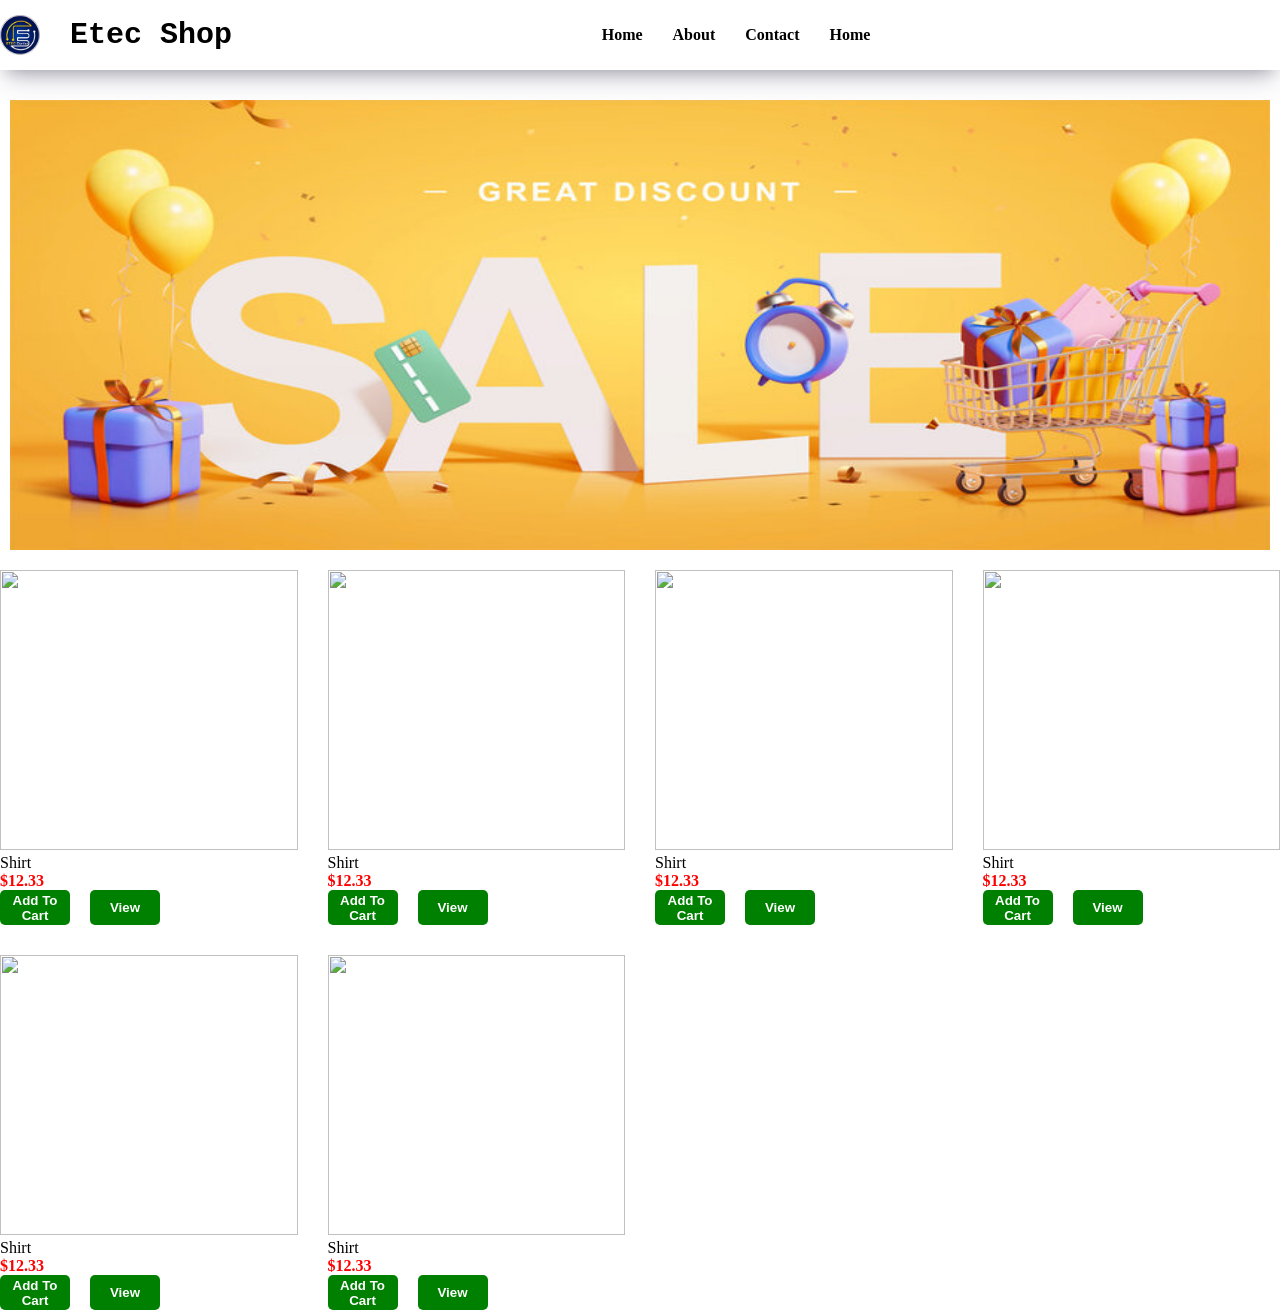
==== commit 9e86e476: "footer" ====
--- a/user/index.html
+++ b/user/index.html
@@ -3,23 +3,21 @@
 
 <head>
     <meta charset="UTF-8">
+
     <meta name="viewport" content="width=device-width, initial-scale=1.0">
+
     <title>Document</title>
-    
-    <!-- Font Awesome -->
+    <link rel="stylesheet" href="https://cdnjs.cloudflare.com/ajax/libs/font-awesome/7.3.1/css/all.css"
+        integrity="sha512-x9WwyMYBnLxMNQG6kQ/LyzuINqIhLQKL5Oq6xByfXuRj7s9CskyCbLv/1I jqzJmXwFXWrOov6jBV7Qbc0hh9nHg=="
+        crossorigin="anonymous" referrerpolicy="no-referrer">
     <link rel="stylesheet" href="https://cdnjs.cloudflare.com/ajax/libs/font-awesome/7.3.1/css/all.css"
         integrity="sha512-x9WwyMYBnlXMNQ6kQ/Lyzu1NqIhLQKL5Oq6xByfXuRj7s9CskyCbLv/1IjqzJmXwFXWr0ov6jBV7Qbc0hh9nHg=="
         crossorigin="anonymous" referrerpolicy="no-referrer">
-    
-    <!-- Swiper CSS -->
-    <link rel="stylesheet" href="https://cdn.jsdelivr.net/npm/swiper@11/swiper-bundle.min.css" />
-
     <link rel="shortcut icon"
         href="https://encrypted-tbn0.gstatic.com/images?q=tbn:ANd9GcRS-tYrIUi-8ZuTfiCmWL6HmtrXnf5oCnqIdfjJUPWXX8UgxadHBqnFmI&s=10"
         type="image/x-icon">
     <link rel="stylesheet" href="../css/style.css">
 </head>
-
 <body>
     <nav class="navbar">
         <div class="logo">
@@ -48,27 +46,28 @@
     </nav>
 
     <div class="container">
-       <div class="swiper banner">
-            <div class="swiper-wrapper">
-                <div class="swiper-slide">
-                    <img src="../assets/bannerSlide/image.png" alt="Banner 1" style="width: 100%; display: block;">
-                </div>
-                <div class="swiper-slide">
-                    <img src="https://encrypted-tbn0.gstatic.com/images?q=tbn:ANd9GcRjijGQHUvfmjnGjKnc_lwrd0pFkgbbJGeApfnDHan0ybcm7_NXJfwPcVY&s=10" alt="Banner 2" style="width: 100%; display: block;">
-                </div>
-                <div class="swiper-slide">
-                    <img src="https://cdn.dribbble.com/userupload/28674750/file/original-b78cce90abc4fcb0fdc741035ce55dd3.jpg?resize=752x&vertical=center" alt="Banner 3" style="width: 100%; display: block;">
+        <div class="banner">
+            <img src="../assets/bannerSlide/image.png" alt="" class="">
+        </div>
+        <!-- categorie -->
+        <!-- <div class="category">
+            <h2>Our category</h2>
+        </div> -->
+
+        <div class="product-container">
+            <div class="product-card">
+                <div class="products">
+                    <img src="https://encrypted-tbn0.gstatic.com/images?q=tbn:ANd9GcQhR3LHcBAtCvq4XSONggJ4YkLOAKw__X9FhcNn2Ub_vw&s=10"
+                        alt="" class="product-image">
+                    <p class="name">Shirt</p>
+                    <p class="price">$12.33</p>
+                    <div class="button">
+                        <button class="button">Add To Cart</button>
+                        <button>View</button>
+                    </div>
+
                 </div>
             </div>
-            
-            <!-- Pagination bullets -->
-            <div class="swiper-pagination"></div>
-            
-            <!-- Navigation buttons -->
-            <!-- <div class="swiper-button-next"></div>
-            <div class="swiper-button-prev"></div> -->
-        </div>
-        <div class="product-container">
 
             <div class="product-card">
                 <div class="products">
@@ -77,244 +76,85 @@
                     <p class="name">Shirt</p>
                     <p class="price">$12.33</p>
                     <div class="button">
-                        <button>Add To Cart</button>
-                        <button onclick="window.location.href='./view_detail.html'">View</button>
+                        <button class="button">Add To Cart</button>
+                        <button>View</button>
                     </div>
+
                 </div>
             </div>
 
             <div class="product-card">
                 <div class="products">
-                    <img src="https://encrypted-tbn0.gstatic.com/images?q=tbn:ANd9GcSUAFbxqA-ws-KTKlg8NuNjOgkJ0qSEWp-2_QndsK2SDuDr2YBOdhR95Ww&s=10"
+                    <img src="https://encrypted-tbn0.gstatic.com/images?q=tbn:ANd9GcQhR3LHcBAtCvq4XSONggJ4YkLOAKw__X9FhcNn2Ub_vw&s=10"
                         alt="" class="product-image">
                     <p class="name">Shirt</p>
                     <p class="price">$12.33</p>
                     <div class="button">
-                        <button>Add To Cart</button>
-                        <button onclick="window.location.href='./view_detail.html'">View</button>
+                        <button class="button">Add To Cart</button>
+                        <button>View</button>
                     </div>
+
                 </div>
             </div>
 
             <div class="product-card">
                 <div class="products">
-                    <img src="https://www.format.com/wp-content/uploads/2099bs_01_MAIN_V3_MF.jpg"
+                    <img src="https://encrypted-tbn0.gstatic.com/images?q=tbn:ANd9GcQhR3LHcBAtCvq4XSONggJ4YkLOAKw__X9FhcNn2Ub_vw&s=10"
                         alt="" class="product-image">
                     <p class="name">Shirt</p>
                     <p class="price">$12.33</p>
                     <div class="button">
-                        <button>Add To Cart</button>
-                        <button onclick="window.location.href='./view_detail.html'">View</button>
+                        <button class="button">Add To Cart</button>
+                        <button>View</button>
                     </div>
+
                 </div>
             </div>
 
             <div class="product-card">
                 <div class="products">
-                    <img src="https://img.magnific.com/free-photo/creative-display-makeup-product_23-2150063086.jpg?semt=ais_hybrid&w=740&q=80"
+                    <img src="https://encrypted-tbn0.gstatic.com/images?q=tbn:ANd9GcQhR3LHcBAtCvq4XSONggJ4YkLOAKw__X9FhcNn2Ub_vw&s=10"
                         alt="" class="product-image">
                     <p class="name">Shirt</p>
                     <p class="price">$12.33</p>
                     <div class="button">
-                        <button>Add To Cart</button>
-                        <button onclick="window.location.href='./view_detail.html'">View</button>
+                        <button class="button">Add To Cart</button>
+                        <button>View</button>
                     </div>
+
                 </div>
             </div>
 
             <div class="product-card">
                 <div class="products">
-                    <img src="https://encrypted-tbn0.gstatic.com/images?q=tbn:ANd9GcSqu3MWbU1VjLmmQRpbI0U01hYhO99sioCKllFbLrOKNAGulCxyq6v4_Toe&s=10"
+                    <img src="https://encrypted-tbn0.gstatic.com/images?q=tbn:ANd9GcQhR3LHcBAtCvq4XSONggJ4YkLOAKw__X9FhcNn2Ub_vw&s=10"
                         alt="" class="product-image">
                     <p class="name">Shirt</p>
                     <p class="price">$12.33</p>
                     <div class="button">
-                        <button>Add To Cart</button>
-                        <button onclick="window.location.href='./view_detail.html'">View</button>
-                    </div>
-                </div>
-            </div>
-
-            <div class="product-card">
-                <div class="products">
-                    <img src="https://encrypted-tbn0.gstatic.com/images?q=tbn:ANd9GcRLqYordFB9VjZCD2B-gIyLqznmh7V86Ln4ljwonRu8begVUY6ttTHsBho&s=10"
-                        alt="" class="product-image">
-                    <p class="name">Shirt</p>
-                    <p class="price">$12.33</p>
-                    <div class="button">
-                        <button>Add To Cart</button>
-                        <button onclick="window.location.href='./view_detail.html'">View</button>
-                    </div>
-                </div>
-            </div>
-
-            <div class="product-card">
-                <div class="products">
-                    <img src="https://encrypted-tbn0.gstatic.com/images?q=tbn:ANd9GcQFI_RbYFVhKtF1z5XZXXR1AoUnriwTMWv3F-KRTHIkvcBdnyBw05Fx92J0&s=10"
-                        alt="" class="product-image">
-                    <p class="name">Shirt</p>
-                    <p class="price">$12.33</p>
-                    <div class="button">
-                        <button>Add To Cart</button>
-                        <button onclick="window.location.href='./view_detail.html'">View</button>
-                    </div>
-                </div>
-            </div>
-
-            <div class="product-card">
-                <div class="products">
-                    <img src="https://encrypted-tbn0.gstatic.com/images?q=tbn:ANd9GcSmCPFRDQpBja7LzcsvI-_AkDJsmRIBSx4QMGWUl6fP9h50w0P0zNsm9A&s=10"
-                        alt="" class="product-image">
-                    <p class="name">Shirt</p>
-                    <p class="price">$12.33</p>
-                    <div class="button">
-                        <button>Add To Cart</button>
-                        <button onclick="window.location.href='./view_detail.html'">View</button>
-                    </div>
-                </div>
-            </div>
-
-            <div class="product-card">
-                <div class="products">
-                    <img src="https://encrypted-tbn0.gstatic.com/images?q=tbn:ANd9GcRkelX3wpDhwEBW5fsfPI0qjfGQaQC5HksU3dS7wDfhcyoNGJuZKm41rTg&s=10"
-                        alt="" class="product-image">
-                    <p class="name">Shirt</p>
-                    <p class="price">$12.33</p>
-                    <div class="button">
-                        <button>Add To Cart</button>
-                        <button onclick="window.location.href='./view_detail.html'">View</button>
-                    </div>
-                </div>
-            </div>
-
-            <div class="product-card">
-                <div class="products">
-                    <img src="https://encrypted-tbn0.gstatic.com/images?q=tbn:ANd9GcTqwZxQwz1U0_iiGMbUDU46KgxBFVVryxVHwuzY6kBWMiMKKvb7WhuLFcof&s=10"
-                        alt="" class="product-image">
-                    <p class="name">Shirt</p>
-                    <p class="price">$12.33</p>
-                    <div class="button">
-                        <button>Add To Cart</button>
-                        <button onclick="window.location.href='./view_detail.html'">View</button>
-                    </div>
-                </div>
-            </div>
-
-            <div class="product-card">
-                <div class="products">
-                    <img src="https://cdn.prod.website-files.com/5ee0a01c741b15ab8ec28a14/65e08d7908705b1ced7205a6_%3Fid%3D185-show.webp"
-                        alt="" class="product-image">
-                    <p class="name">Shirt</p>
-                    <p class="price">$12.33</p>
-                    <div class="button">
-                        <button>Add To Cart</button>
-                        <button onclick="window.location.href='./view_detail.html'">View</button>
-                    </div>
-                </div>
-            </div>
-
-            <div class="product-card">
-                <div class="products">
-                    <img src="https://cdn.prod.website-files.com/5ee0a01b09389eebf4c09b45/667c48d1ac844e8c613ee3e6_1CK-Mobile.webp"
-                        alt="" class="product-image">
-                    <p class="name">Shirt</p>
-                    <p class="price">$12.33</p>
-                    <div class="button">
-                        <button>Add To Cart</button>
-                        <button onclick="window.location.href='./view_detail.html'">View</button>
-                    </div>
-                </div>
-            </div>
-
-            <div class="product-card">
-                <div class="products">
-                    <img src="https://images.rawpixel.com/image_800/cHJpdmF0ZS9sci9pbWFnZXMvd2Vic2l0ZS8yMDIyLTExL3JtMzYyLTAxYS1tb2NrdXAuanBn.jpg"
-                        alt="" class="product-image">
-                    <p class="name">Shirt</p>
-                    <p class="price">$12.33</p>
-                    <div class="button">
-                        <button>Add To Cart</button>
-                        <button onclick="window.location.href='./view_detail.html'">View</button>
-                    </div>
-                </div>
-            </div>
-
-            <div class="product-card">
-                <div class="products">
-                    <img src="https://images.rawpixel.com/image_800/cHJpdmF0ZS9sci9pbWFnZXMvd2Vic2l0ZS8yMDIyLTExL3BmLXMxMDgtcG0tNDExMy1tb2NrdXAuanBn.jpg"
-                        alt="" class="product-image">
-                    <p class="name">Shirt</p>
-                    <p class="price">$12.33</p>
-                    <div class="button">
-                        <button>Add To Cart</button>
-                        <button onclick="window.location.href='./view_detail.html'">View</button>
-                    </div>
-                </div>
-            </div>
-
-            <div class="product-card">
-                <div class="products">
-                    <img src="https://encrypted-tbn0.gstatic.com/images?q=tbn:ANd9GcSh0tnwhosjTAQAN-VVgcTF5Hpu1xFd1Lcwz5QyBZIIrKSE4oNcr7RMI3MD&s=10"
-                        alt="" class="product-image">
-                    <p class="name">Shirt</p>
-                    <p class="price">$12.33</p>
-                    <div class="button">
-                        <button>Add To Cart</button>
-                        <button onclick="window.location.href='./view_detail.html'">View</button>
-                    </div>
-                </div>
-            </div>
-
-            <div class="product-card">
-                <div class="products">
-                    <img src="https://images.pexels.com/photos/10825665/pexels-photo-10825665.jpeg"
-                        alt="" class="product-image">
-                    <p class="name">Shirt</p>
-                    <p class="price">$12.33</p>
-                    <div class="button">
-                        <button>Add To Cart</button>
-                        <button onclick="window.location.href='./view_detail.html'">View</button>
-                    </div>
-                </div>
-            </div>
-
-            <div class="product-card">
-                <div class="products">
-                    <img src="https://d2v5dzhdg4zhx3.cloudfront.net/web-assets/images/storypages/primary/ProductShowcasesampleimages/JPEG/Product+Showcase-1.jpg"
-                        alt="" class="product-image">
-                    <p class="name">Shirt</p>
-                    <p class="price">$12.33</p>
-                    <div class="button">
-                        <button>Add To Cart</button>
-                        <button onclick="window.location.href='./view_detail.html'">View</button>
-                    </div>
-                </div>
-            </div>
-
-            <div class="product-card">
-                <div class="products">
-                    <img src="https://sb.kaleidousercontent.com/67418/1920x1100/3a96a6f97b/transparent.png"
-                        alt="" class="product-image">
-                    <p class="name">Shirt</p>
-                    <p class="price">$12.33</p>
-                    <div class="button">
-                        <button>Add To Cart</button>
-                        <button onclick="window.location.href='./view_detail.html'">View</button>
+                        <button class="button">Add To Cart</button>
+                        <button>View</button>
                     </div>
                 </div>
             </div>
         </div>
     </div>
 </body>
-
-<!-- Swiper JS CDN -->
-<script src="https://cdn.jsdelivr.net/npm/swiper@11/swiper-bundle.min.js"></script>
 <script>
-    const swiper = new Swiper('.banner', {
-        loop:true,
-        autoplay:{
-            delay:2000,
-        }
-    });
+    // const swiper = new Swiper('.banner', {
+    //         loop: true,
+    //         autoplay: {
+    //             delay: 3000,
+    //             disableOnInteraction: false,
+    //         },
+    //         pagination: {
+    //             el: '.swiper-pagination',
+    //             clickable: true,
+    //         },
+    //         navigation: {
+    //             nextEl: '.swiper-button-next',
+    //             prevEl: '.swiper-button-prev',
+    //         },
+    //     });
 </script>
 </html>
--- a/css/style.css
+++ b/css/style.css
@@ -1,275 +1,148 @@
+* {
+    padding: 0;
+    margin: 0;
+    box-sizing: border-box;
+}
+.navbar {
+    display: flex;
+    justify-content: space-between;
+    align-items: center;
+    box-shadow:   rgba(50, 50, 93, 0.25) 0px 13px 27px -5px,  rgba(0, 0, 0, 0.3) 0px 8px 16px -8px;
+    position: fixed;
+    width: 100%;
+    height: 70px;
+}
 
 
-:root {
-    color-scheme: light;
-    --ink: #18221f;
-    --muted: #74807b;
-    --brand: #157a56;
-    --brand-dark: #0e5c40;
-    --surface: #ffffff;
-    --page: #f5f7f5;
-    --line: #e6ebe7;
-    --shadow: 0 12px 35px rgba(24, 45, 35, 0.08);
-}
-
-* {
-    box-sizing: border-box;
-    margin: 0;
-    padding: 0;
-}
-
-html {
-    scroll-behavior: smooth;
-}
-
-body {
-    min-width: 320px;
-    background: var(--page);
-    color: var(--ink);
-    font-family: 'DM Sans', sans-serif;
-    -webkit-font-smoothing: antialiased;
-}
-
-.navbar {
-    position: fixed;
-    z-index: 10;
-    top: 0;
-    left: 0;
-    display: flex;
-    width: 100%;
-    height: 78px;
-    align-items: center;
-    justify-content: space-between;
-    padding: 0 clamp(24px, 7vw, 112px);
-    border-bottom: 1px solid rgba(230, 235, 231, 0.85);
-    background: rgba(255, 255, 255, 0.94);
-    backdrop-filter: blur(14px);
-}
 
 .navbar .logo {
     display: flex;
     align-items: center;
-    gap: 12px;
+    gap: 30px;
 }
 
+
+.navbar .logo p {
+    font-weight: bold;
+    font-family: monospace;
+    font-size: 30px;
+}
 .navbar .logo img {
-    width: 42px;
-    height: 42px;
-    object-fit: contain;
+    width: 40px;
 }
-
-.navbar .logo .name {
-    color: var(--ink);
-    font-family: 'Manrope', sans-serif;
-    font-size: 22px;
-    font-weight: 800;
-    letter-spacing: -0.8px;
-}
-
 .menu {
     display: flex;
-    align-items: center;
-    gap: clamp(22px, 3vw, 44px);
-    list-style: none;
+    list-style-type: none;
+    gap: 30px;
 }
+.menu a {
+    text-decoration: none;
+    color: black;
+    font-weight: bold;
+    cursor: pointer;
+}
+.menu a:hover {
 
-.menu a {
-    color: #4d5953;
-    font-size: 20px;
-    font-weight: 600;
-    text-decoration: none;
-    transition: color 160ms ease;
 }
-
-.menu a:hover,
-.menu a:focus-visible {
-    color: var(--brand);
-}
-
 .icon {
     display: flex;
     align-items: center;
-    gap: 22px;
+    gap: 20px;
+    /* margin-right: 20px; */
 }
-
-.icon i {
-    color: #34413b;
-    cursor: pointer;
-    font-size: 18px;
-    transition: color 160ms ease, transform 160ms ease;
+.container{
+    width: 100%;
+    padding-top: 90px;
+    display: flex;
+    flex-direction: column;
+}
+.banner{
+    display: flex;
+    width: 100%;
+    padding: 10px;
+    justify-content: center;    
+    height: auto;
+   
+}
+.banner img{
+    width: 100%;
+    height: 450px;
 }
 
 .icon i:hover {
-    color: var(--brand);
-    transform: translateY(-2px);
+    color: blue;
 }
+.product-container{
+    display: grid;
+    grid-template-columns: repeat(4,1fr);
+    margin-top: 10px;
+    gap: 30px; 
 
-.container {
+}
+.products .name{
+    
+
+}
+.products .price{
+    color: red;
+    font-weight: bold;
+}
+.product-container .product-card{
+
+}
+.product-card img{
+    width: 100%;
+    height: 280px;
+}
+.products .button{
+    gap: 20px;
     display: flex;
-    width: min(100% - 64px, 1280px);
-    flex-direction: column;
-    margin: 0 auto;
-    padding: 104px 0 72px;
 }
+.products .button button{
+   height: 35px;
+   width: 70px;
+   display: flex;
+   justify-content: center;
+   align-items: center;
+   border-radius: 5px;
+    border: none;
+    color: white;
+    font-weight: bold;
+   
+    background-color: green;
 
-.banner {
-    display: flex;
-    width: 100%;
-    height: clamp(300px, 34vw, 440px);
-    justify-content: center;
-    overflow: hidden;
-    border-radius: 22px;
-    background: #e5eee8;
-    box-shadow: var(--shadow);
 }
-
-.banner img {
-    display: block;
-    width: 100%;
-    height: 100%;
-    object-fit: cover;
-    object-position: center;
+.products .button button:hover{
+    background-color: red;
+    box-shadow: rgba(100, 100, 111, 0.2) 0px 7px 29px 0px;
 }
-
-.product-container {
-    display: grid;
-    grid-template-columns: repeat(4, minmax(0, 1fr));
-    gap: 24px;
-    margin-top: 38px;
-}
-
-.product-card {
-    min-width: 0;
-    overflow: hidden;
-    border: 1px solid var(--line);
-    border-radius: 16px;
-    background: var(--surface);
-    box-shadow: 0 4px 16px rgba(24, 45, 35, 0.035);
-    transition: transform 180ms ease, box-shadow 180ms ease;
-}
-
-
-
-.products {
-    display: flex;
-    height: 100%;
-    flex-direction: column;
-    padding: 12px 12px 16px;
-}
-
-.product-card img {
-    display: block;
-    width: 100%;
-    height: clamp(190px, 20vw, 260px);
-    border-radius: 11px;
-    background: #f1f4f2;
-    object-fit: cover;
-}
-
-.products .name {
-    margin: 16px 4px 5px;
-    color: var(--ink);
-    font-family: 'Manrope', sans-serif;
-    font-size: 17px;
-    font-weight: 700;
-}
-
-.products .price {
-    margin: 0 4px 17px;
-    color: var(--brand);
-    font-size: 15px;
-    font-weight: 700;
-}
-
-.products .button {
-    display: flex;
-    gap: 9px;
-    margin-top: auto;
-}
-
-.products .button button {
-    min-height: 40px;
-    flex: 1;
-    padding: 0 10px;
-    border: 1px solid var(--brand);
-    border-radius: 8px;
-    background: var(--brand);
-    color: #fff;
-    cursor: pointer;
-    font: inherit;
-    font-size: 13px;
-    font-weight: 700;
-    transition: background 160ms ease, border-color 160ms ease, color 160ms ease;
-}
-
-.products .button button + button {
-    background: #fff;
-    color: var(--brand);
-}
-
-
-
-
-@media (max-width: 700px) {
-    .navbar {
-        height: 68px;
-        padding: 0 20px;
+@media screen and (max-width:480px){
+    .menu{
+        display: none;
+    }
+    .product-container{
+        margin-top: 10px;
+        display: grid;
+        padding: 20px;
+        grid-template-columns: 1fr 1fr;
+    }
+    .products img{
+        width: 170px;
+        height: 200px;
+    }
+    .banner img{
+        height: 200px; 
+    }
+    .banner{  
+        height: auto;
+        
+    }
+    .category{
+        margin-bottom: 70px;
+    }
+    .button button{
+        width: 70px;
     }
 
-    .navbar .logo .name {
-        font-size: 19px;
-    }
-
-    .navbar .logo img {
-        width: 36px;
-        height: 36px;
-    }
-
-    .menu {
-        display: none;
-    }
-
-    .icon {
-        gap: 17px;
-    }
-
-    .container {
-        width: min(100% - 32px, 560px);
-        padding-top: 86px;
-    }
-
-    .banner {
-        height: clamp(180px, 53vw, 300px);
-        border-radius: 15px;
-    }
-
-    .product-container {
-        grid-template-columns: repeat(2, minmax(0, 1fr));
-        gap: 13px;
-        margin-top: 24px;
-    }
-
-    .products {
-        padding: 8px 8px 11px;
-    }
-
-    .product-card img {
-        height: clamp(145px, 43vw, 220px);
-    }
-
-    .products .name {
-        margin-top: 12px;
-        font-size: 15px;
-    }
-
-    .products .button {
-        gap: 6px;
-    }
-
-    .products .button button {
-        min-height: 36px;
-        padding: 0 5px;
-        font-size: 11px;
-    }
-}
-
+    
+}
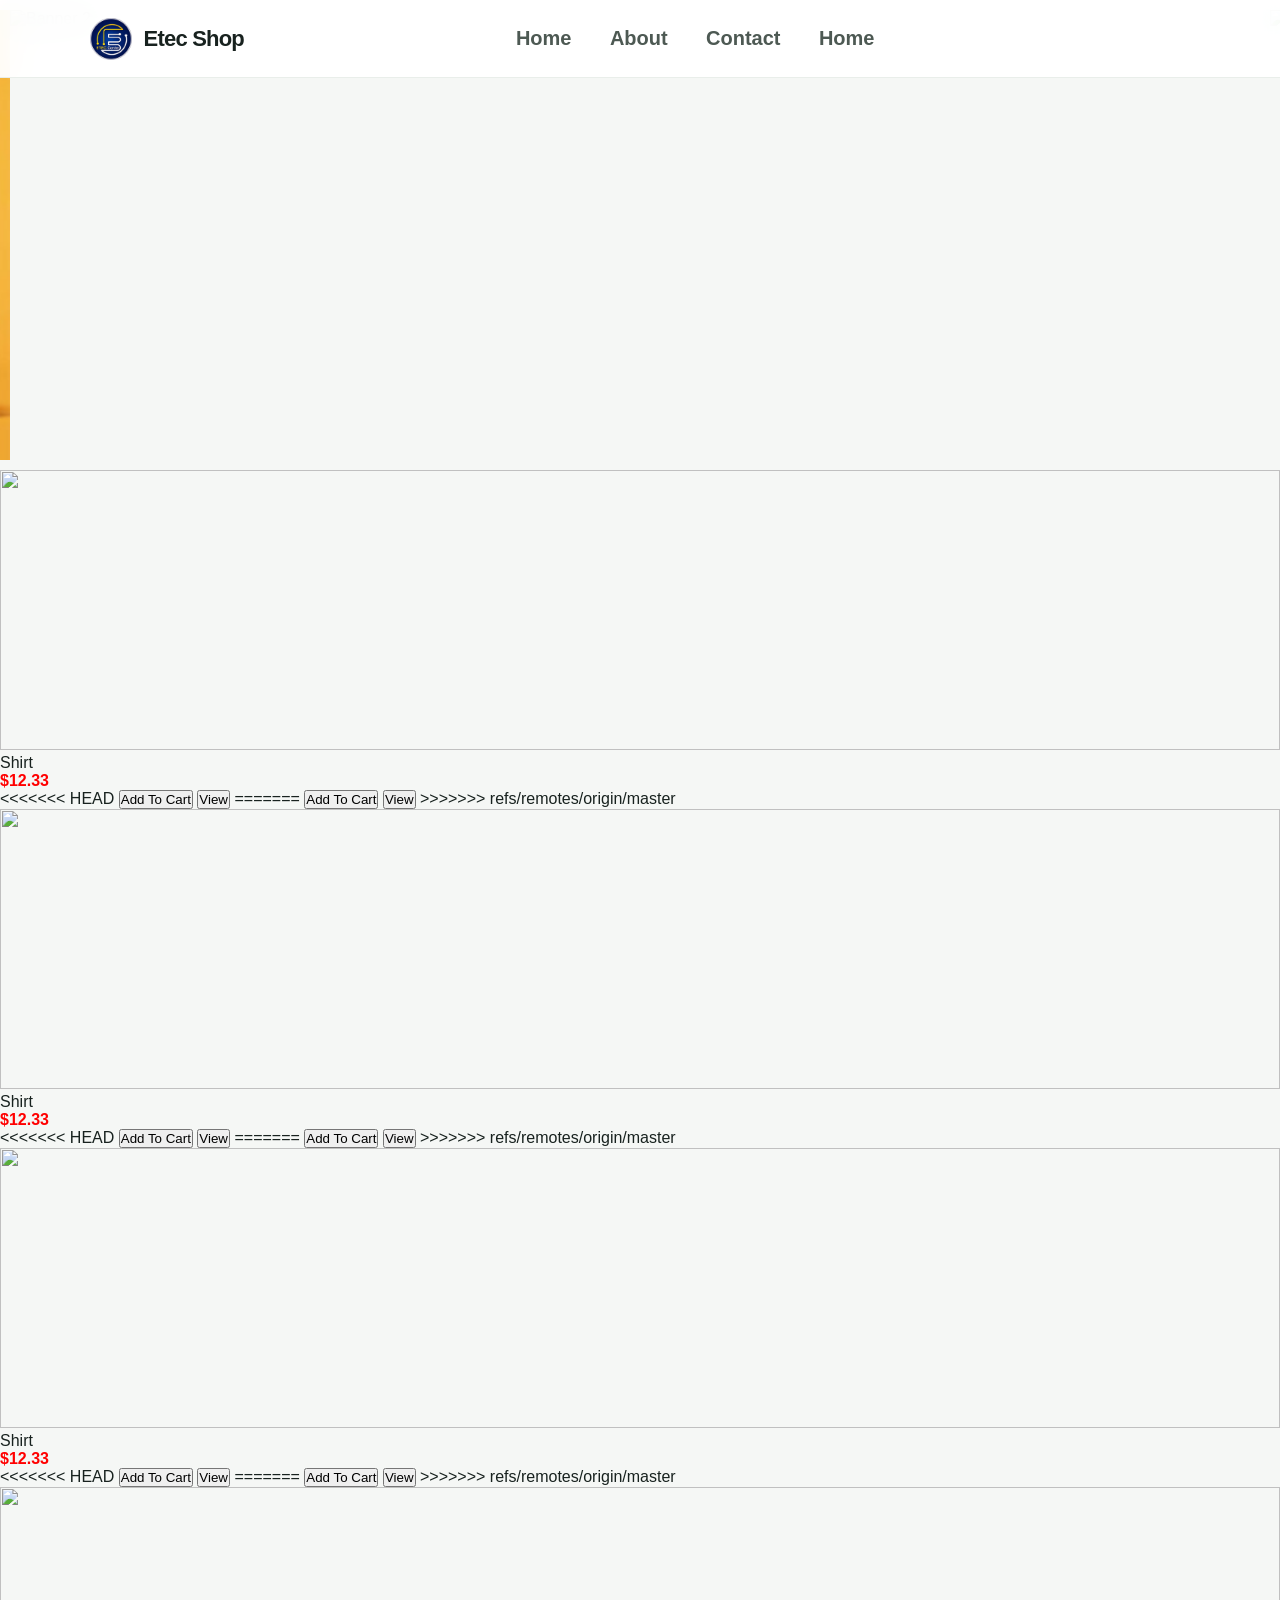
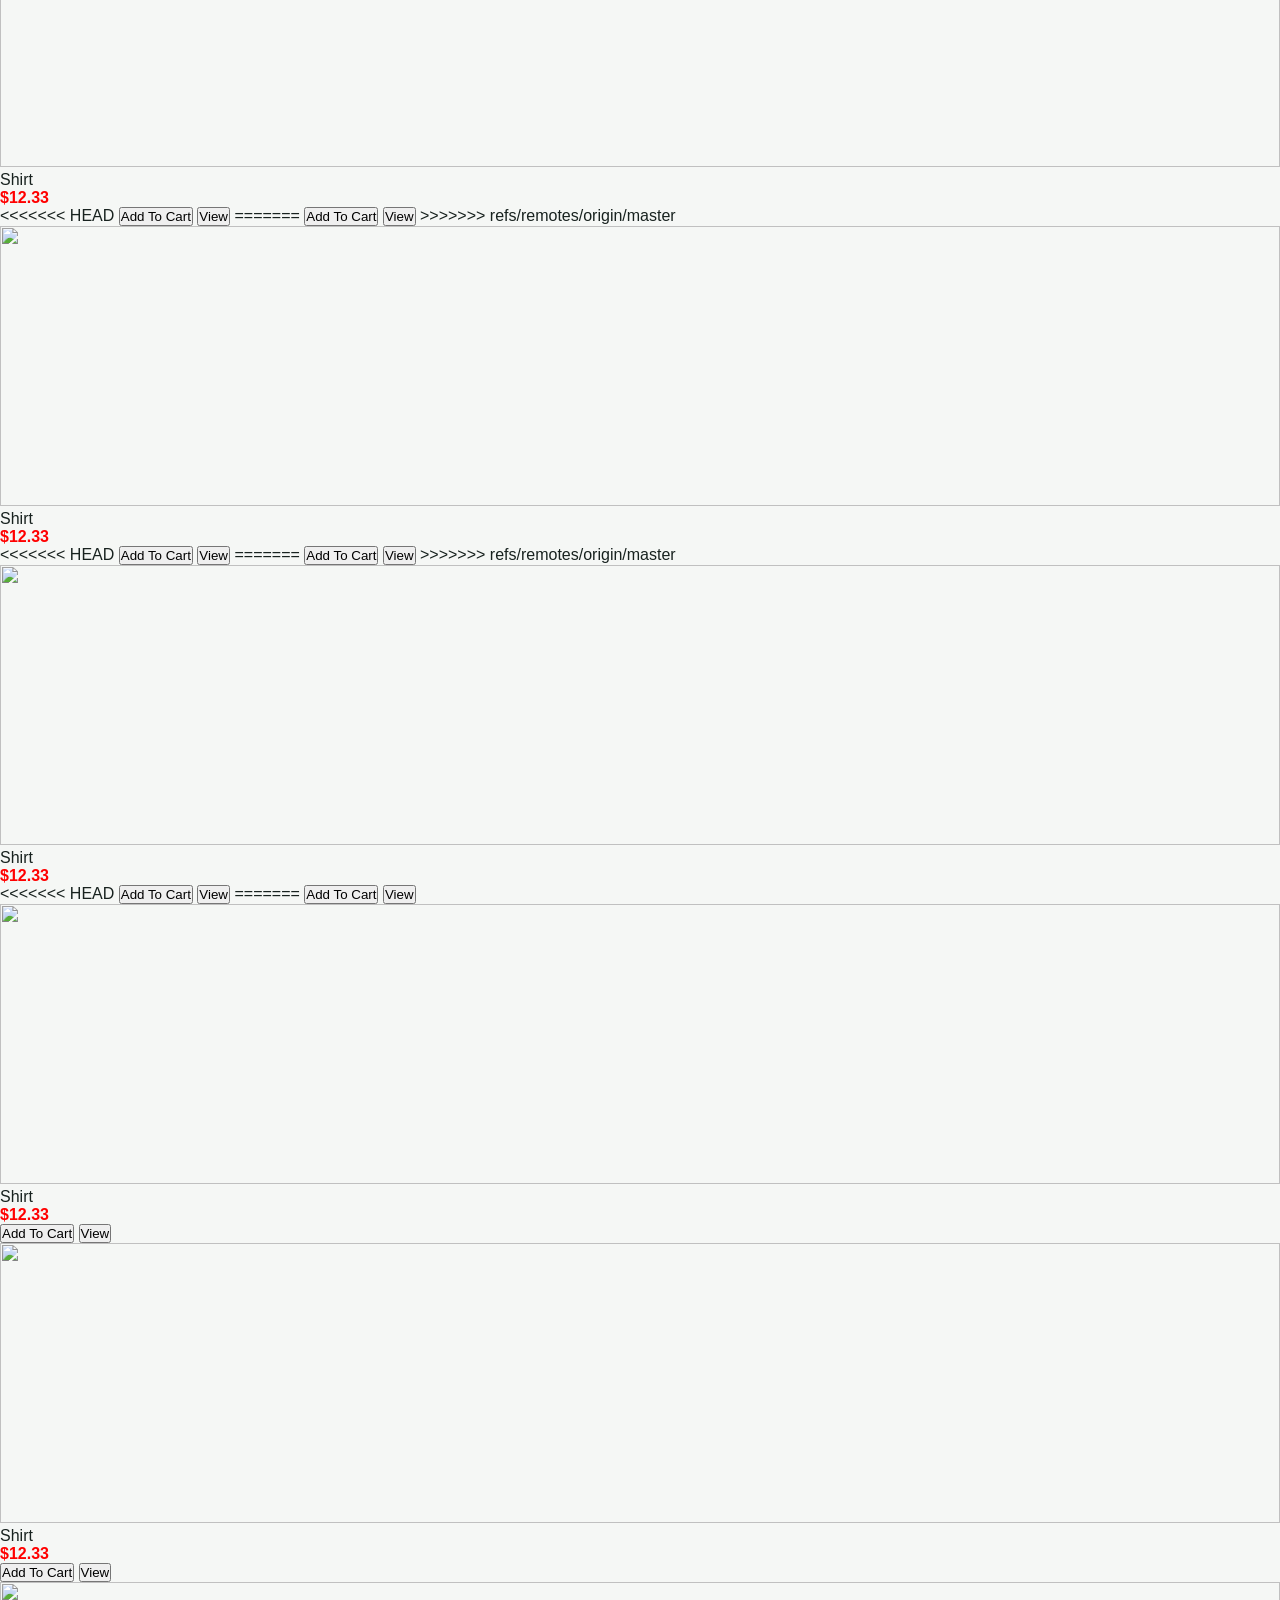
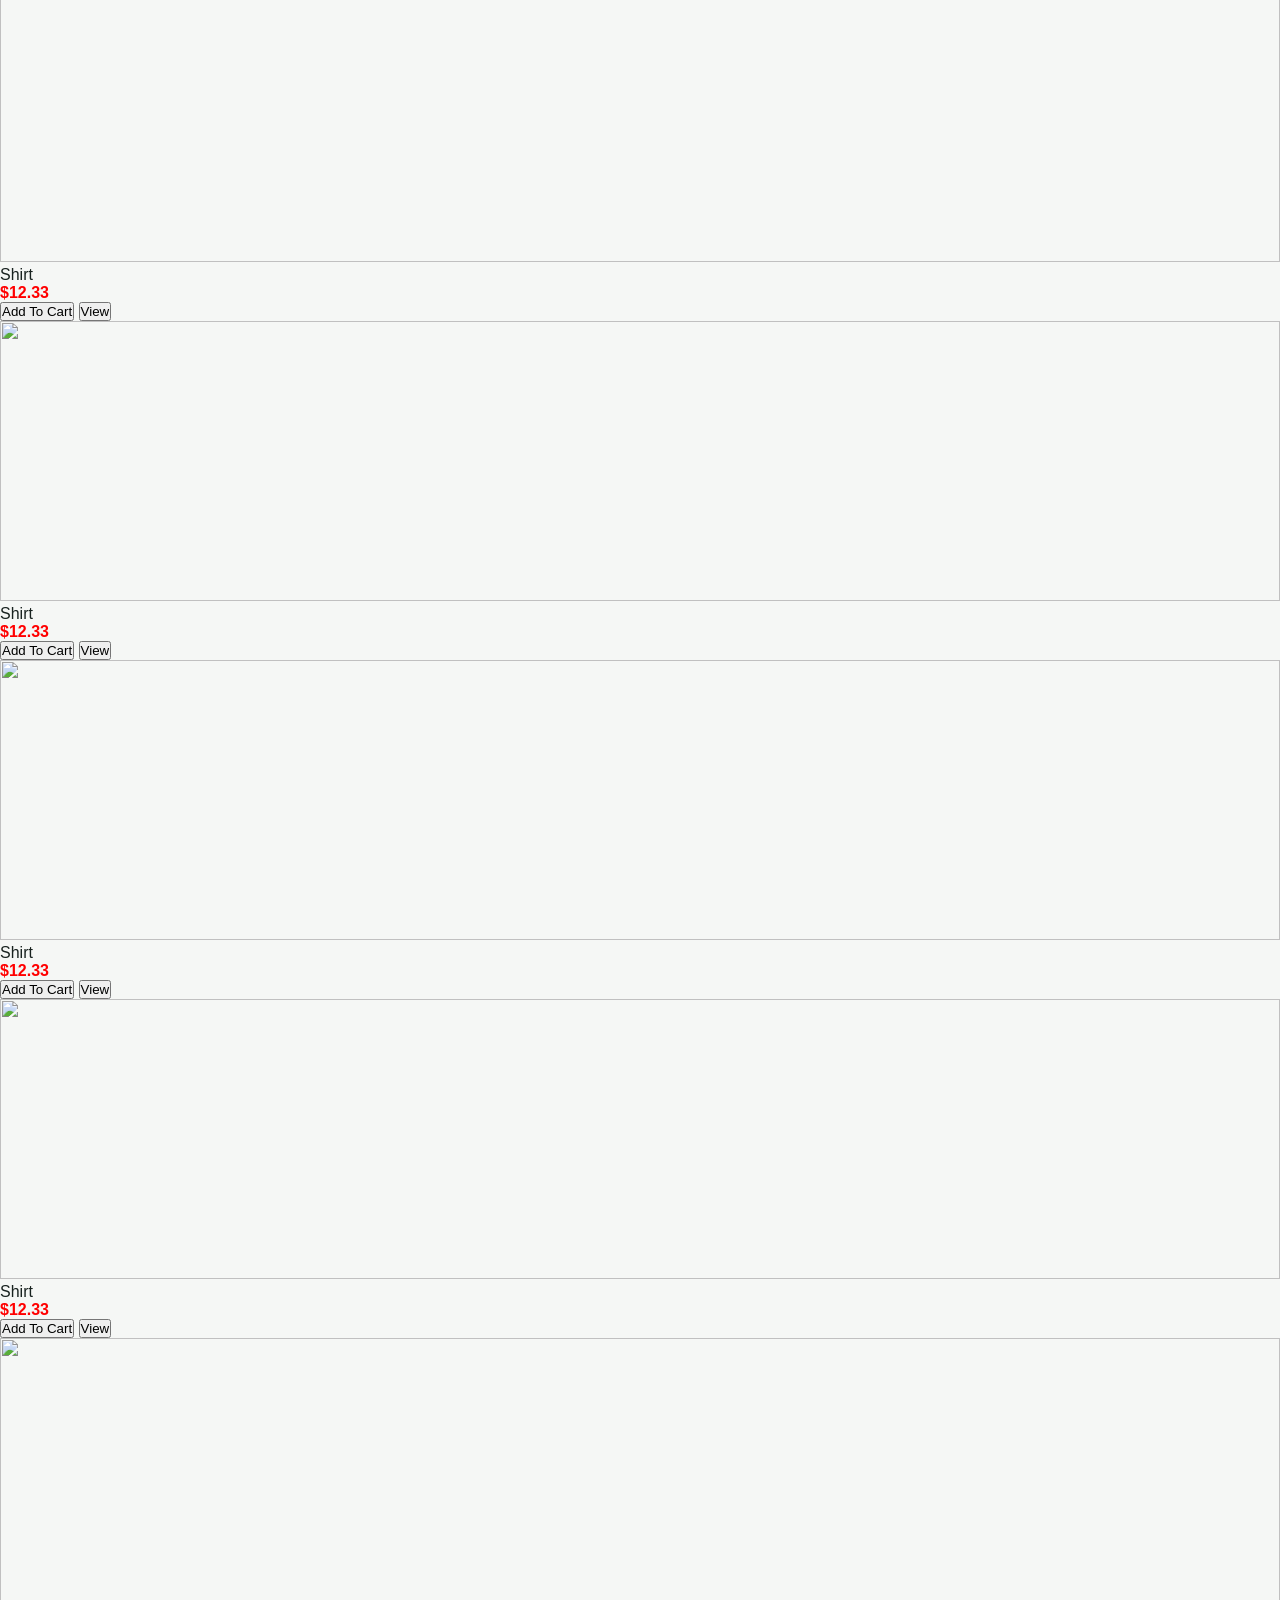
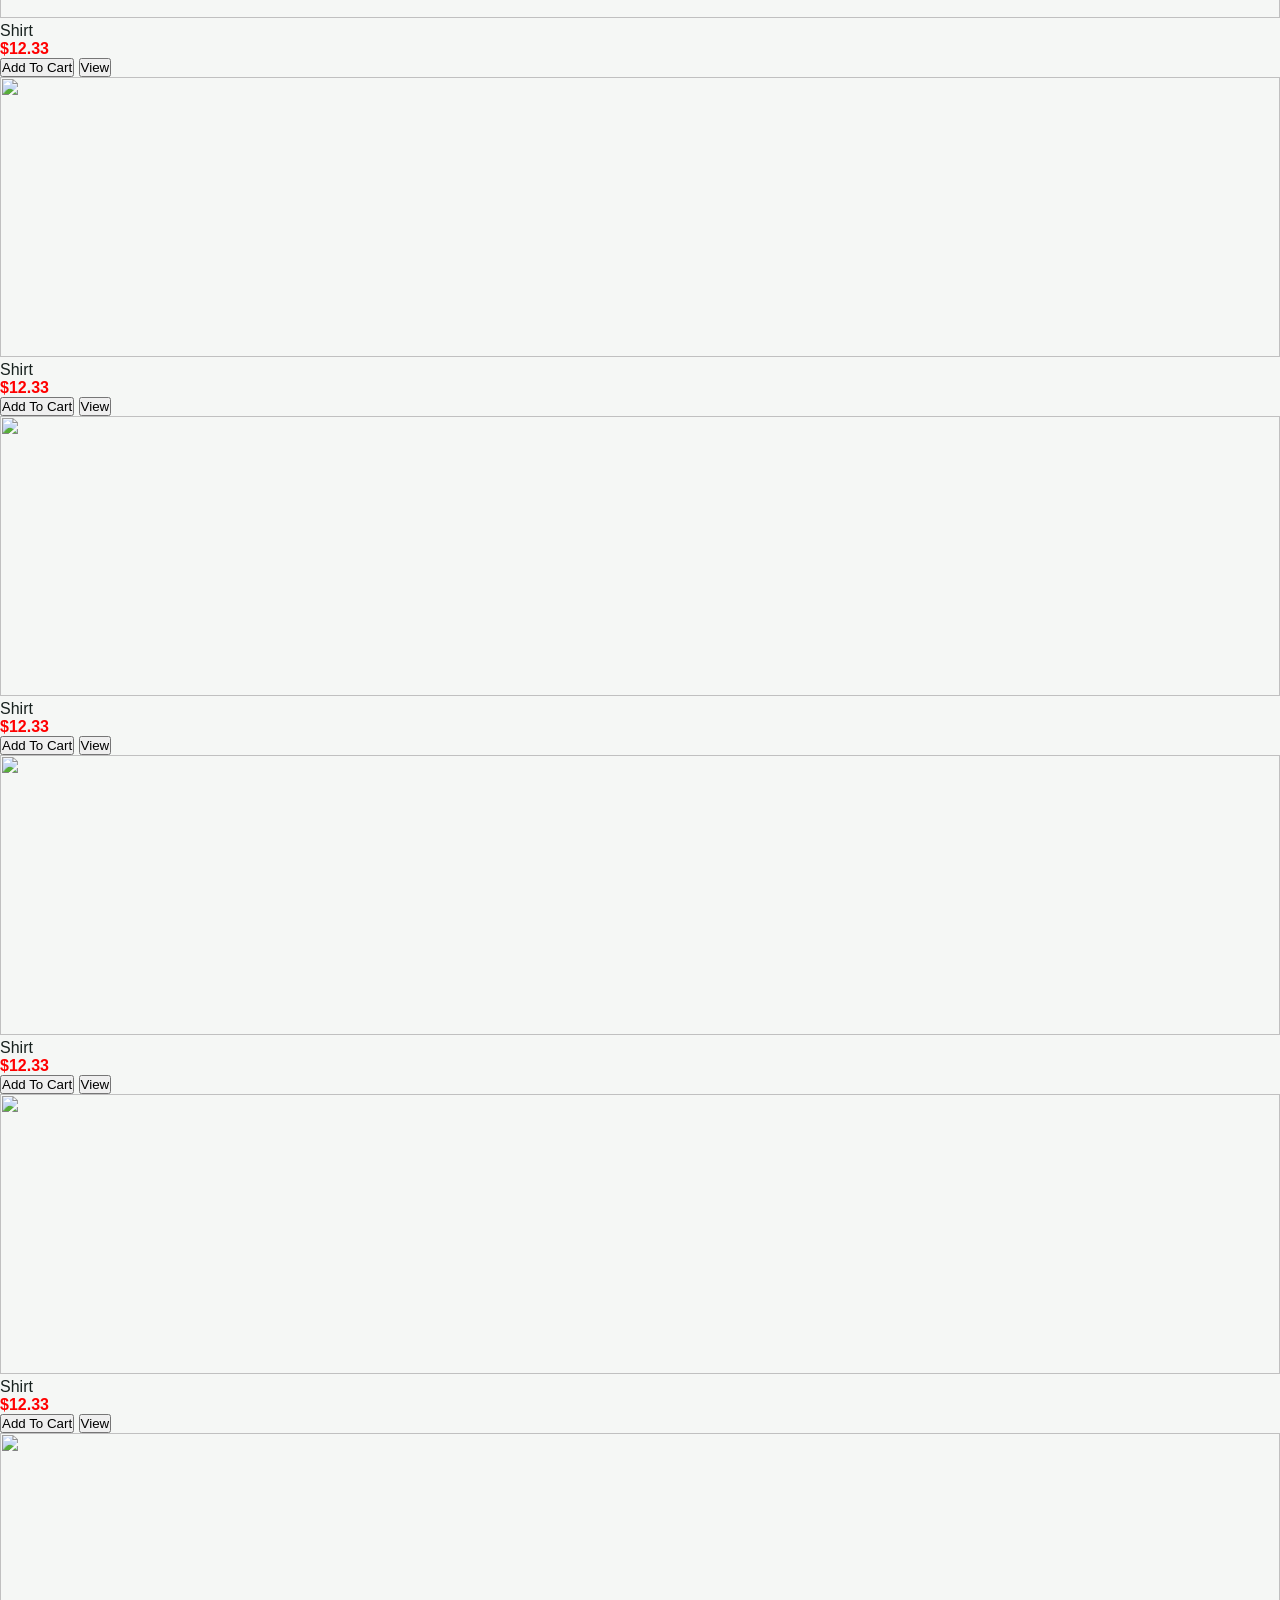
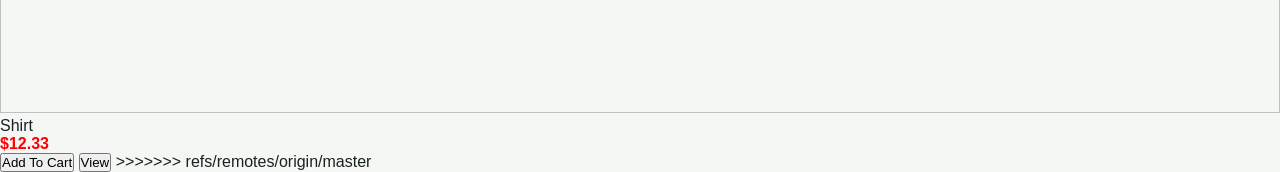
==== commit 7925ca60: "footer" ====
--- a/user/index.html
+++ b/user/index.html
@@ -3,16 +3,17 @@
 
 <head>
     <meta charset="UTF-8">
-
     <meta name="viewport" content="width=device-width, initial-scale=1.0">
-
     <title>Document</title>
-    <link rel="stylesheet" href="https://cdnjs.cloudflare.com/ajax/libs/font-awesome/7.3.1/css/all.css"
-        integrity="sha512-x9WwyMYBnLxMNQG6kQ/LyzuINqIhLQKL5Oq6xByfXuRj7s9CskyCbLv/1I jqzJmXwFXWrOov6jBV7Qbc0hh9nHg=="
-        crossorigin="anonymous" referrerpolicy="no-referrer">
+    
+    <!-- Font Awesome -->
     <link rel="stylesheet" href="https://cdnjs.cloudflare.com/ajax/libs/font-awesome/7.3.1/css/all.css"
         integrity="sha512-x9WwyMYBnlXMNQ6kQ/Lyzu1NqIhLQKL5Oq6xByfXuRj7s9CskyCbLv/1IjqzJmXwFXWr0ov6jBV7Qbc0hh9nHg=="
         crossorigin="anonymous" referrerpolicy="no-referrer">
+    
+    <!-- Swiper CSS -->
+    <link rel="stylesheet" href="https://cdn.jsdelivr.net/npm/swiper@11/swiper-bundle.min.css" />
+
     <link rel="shortcut icon"
         href="https://encrypted-tbn0.gstatic.com/images?q=tbn:ANd9GcRS-tYrIUi-8ZuTfiCmWL6HmtrXnf5oCnqIdfjJUPWXX8UgxadHBqnFmI&s=10"
         type="image/x-icon">
@@ -46,15 +47,28 @@
     </nav>
 
     <div class="container">
-        <div class="banner">
-            <img src="../assets/bannerSlide/image.png" alt="" class="">
+       <div class="swiper banner">
+            <div class="swiper-wrapper">
+                <div class="swiper-slide">
+                    <img src="../assets/bannerSlide/image.png" alt="Banner 1" style="width: 100%; display: block;">
+                </div>
+                <div class="swiper-slide">
+                    <img src="https://encrypted-tbn0.gstatic.com/images?q=tbn:ANd9GcRjijGQHUvfmjnGjKnc_lwrd0pFkgbbJGeApfnDHan0ybcm7_NXJfwPcVY&s=10" alt="Banner 2" style="width: 100%; display: block;">
+                </div>
+                <div class="swiper-slide">
+                    <img src="https://cdn.dribbble.com/userupload/28674750/file/original-b78cce90abc4fcb0fdc741035ce55dd3.jpg?resize=752x&vertical=center" alt="Banner 3" style="width: 100%; display: block;">
+                </div>
+            </div>
+            
+            <!-- Pagination bullets -->
+            <div class="swiper-pagination"></div>
+            
+            <!-- Navigation buttons -->
+            <!-- <div class="swiper-button-next"></div>
+            <div class="swiper-button-prev"></div> -->
         </div>
-        <!-- categorie -->
-        <!-- <div class="category">
-            <h2>Our category</h2>
-        </div> -->
-
         <div class="product-container">
+
             <div class="product-card">
                 <div class="products">
                     <img src="https://encrypted-tbn0.gstatic.com/images?q=tbn:ANd9GcQhR3LHcBAtCvq4XSONggJ4YkLOAKw__X9FhcNn2Ub_vw&s=10"
@@ -62,99 +76,274 @@
                     <p class="name">Shirt</p>
                     <p class="price">$12.33</p>
                     <div class="button">
-                        <button class="button">Add To Cart</button>
-                        <button>View</button>
-                    </div>
-
-                </div>
-            </div>
-
-            <div class="product-card">
-                <div class="products">
-                    <img src="https://encrypted-tbn0.gstatic.com/images?q=tbn:ANd9GcQhR3LHcBAtCvq4XSONggJ4YkLOAKw__X9FhcNn2Ub_vw&s=10"
-                        alt="" class="product-image">
-                    <p class="name">Shirt</p>
-                    <p class="price">$12.33</p>
-                    <div class="button">
-                        <button class="button">Add To Cart</button>
-                        <button>View</button>
-                    </div>
-
-                </div>
-            </div>
-
-            <div class="product-card">
-                <div class="products">
-                    <img src="https://encrypted-tbn0.gstatic.com/images?q=tbn:ANd9GcQhR3LHcBAtCvq4XSONggJ4YkLOAKw__X9FhcNn2Ub_vw&s=10"
-                        alt="" class="product-image">
-                    <p class="name">Shirt</p>
-                    <p class="price">$12.33</p>
-                    <div class="button">
-                        <button class="button">Add To Cart</button>
-                        <button>View</button>
-                    </div>
-
-                </div>
-            </div>
-
-            <div class="product-card">
-                <div class="products">
-                    <img src="https://encrypted-tbn0.gstatic.com/images?q=tbn:ANd9GcQhR3LHcBAtCvq4XSONggJ4YkLOAKw__X9FhcNn2Ub_vw&s=10"
-                        alt="" class="product-image">
-                    <p class="name">Shirt</p>
-                    <p class="price">$12.33</p>
-                    <div class="button">
-                        <button class="button">Add To Cart</button>
-                        <button>View</button>
-                    </div>
-
-                </div>
-            </div>
-
-            <div class="product-card">
-                <div class="products">
-                    <img src="https://encrypted-tbn0.gstatic.com/images?q=tbn:ANd9GcQhR3LHcBAtCvq4XSONggJ4YkLOAKw__X9FhcNn2Ub_vw&s=10"
-                        alt="" class="product-image">
-                    <p class="name">Shirt</p>
-                    <p class="price">$12.33</p>
-                    <div class="button">
-                        <button class="button">Add To Cart</button>
-                        <button>View</button>
-                    </div>
-
-                </div>
-            </div>
-
-            <div class="product-card">
-                <div class="products">
-                    <img src="https://encrypted-tbn0.gstatic.com/images?q=tbn:ANd9GcQhR3LHcBAtCvq4XSONggJ4YkLOAKw__X9FhcNn2Ub_vw&s=10"
-                        alt="" class="product-image">
-                    <p class="name">Shirt</p>
-                    <p class="price">$12.33</p>
-                    <div class="button">
-                        <button class="button">Add To Cart</button>
-                        <button>View</button>
+<<<<<<< HEAD
+                        <button class="button">Add To Cart</button>
+                        <button>View</button>
+=======
+                        <button>Add To Cart</button>
+                        <button onclick="window.location.href='./view_detail.html'">View</button>
+>>>>>>> refs/remotes/origin/master
+                    </div>
+                </div>
+            </div>
+
+            <div class="product-card">
+                <div class="products">
+                    <img src="https://encrypted-tbn0.gstatic.com/images?q=tbn:ANd9GcSUAFbxqA-ws-KTKlg8NuNjOgkJ0qSEWp-2_QndsK2SDuDr2YBOdhR95Ww&s=10"
+                        alt="" class="product-image">
+                    <p class="name">Shirt</p>
+                    <p class="price">$12.33</p>
+                    <div class="button">
+<<<<<<< HEAD
+                        <button class="button">Add To Cart</button>
+                        <button>View</button>
+=======
+                        <button>Add To Cart</button>
+                        <button onclick="window.location.href='./view_detail.html'">View</button>
+>>>>>>> refs/remotes/origin/master
+                    </div>
+                </div>
+            </div>
+
+            <div class="product-card">
+                <div class="products">
+                    <img src="https://www.format.com/wp-content/uploads/2099bs_01_MAIN_V3_MF.jpg"
+                        alt="" class="product-image">
+                    <p class="name">Shirt</p>
+                    <p class="price">$12.33</p>
+                    <div class="button">
+<<<<<<< HEAD
+                        <button class="button">Add To Cart</button>
+                        <button>View</button>
+=======
+                        <button>Add To Cart</button>
+                        <button onclick="window.location.href='./view_detail.html'">View</button>
+>>>>>>> refs/remotes/origin/master
+                    </div>
+                </div>
+            </div>
+
+            <div class="product-card">
+                <div class="products">
+                    <img src="https://img.magnific.com/free-photo/creative-display-makeup-product_23-2150063086.jpg?semt=ais_hybrid&w=740&q=80"
+                        alt="" class="product-image">
+                    <p class="name">Shirt</p>
+                    <p class="price">$12.33</p>
+                    <div class="button">
+<<<<<<< HEAD
+                        <button class="button">Add To Cart</button>
+                        <button>View</button>
+=======
+                        <button>Add To Cart</button>
+                        <button onclick="window.location.href='./view_detail.html'">View</button>
+>>>>>>> refs/remotes/origin/master
+                    </div>
+                </div>
+            </div>
+
+            <div class="product-card">
+                <div class="products">
+                    <img src="https://encrypted-tbn0.gstatic.com/images?q=tbn:ANd9GcSqu3MWbU1VjLmmQRpbI0U01hYhO99sioCKllFbLrOKNAGulCxyq6v4_Toe&s=10"
+                        alt="" class="product-image">
+                    <p class="name">Shirt</p>
+                    <p class="price">$12.33</p>
+                    <div class="button">
+<<<<<<< HEAD
+                        <button class="button">Add To Cart</button>
+                        <button>View</button>
+=======
+                        <button>Add To Cart</button>
+                        <button onclick="window.location.href='./view_detail.html'">View</button>
+>>>>>>> refs/remotes/origin/master
+                    </div>
+                </div>
+            </div>
+
+            <div class="product-card">
+                <div class="products">
+                    <img src="https://encrypted-tbn0.gstatic.com/images?q=tbn:ANd9GcRLqYordFB9VjZCD2B-gIyLqznmh7V86Ln4ljwonRu8begVUY6ttTHsBho&s=10"
+                        alt="" class="product-image">
+                    <p class="name">Shirt</p>
+                    <p class="price">$12.33</p>
+                    <div class="button">
+<<<<<<< HEAD
+                        <button class="button">Add To Cart</button>
+                        <button>View</button>
+=======
+                        <button>Add To Cart</button>
+                        <button onclick="window.location.href='./view_detail.html'">View</button>
+                    </div>
+                </div>
+            </div>
+
+            <div class="product-card">
+                <div class="products">
+                    <img src="https://encrypted-tbn0.gstatic.com/images?q=tbn:ANd9GcQFI_RbYFVhKtF1z5XZXXR1AoUnriwTMWv3F-KRTHIkvcBdnyBw05Fx92J0&s=10"
+                        alt="" class="product-image">
+                    <p class="name">Shirt</p>
+                    <p class="price">$12.33</p>
+                    <div class="button">
+                        <button>Add To Cart</button>
+                        <button onclick="window.location.href='./view_detail.html'">View</button>
+                    </div>
+                </div>
+            </div>
+
+            <div class="product-card">
+                <div class="products">
+                    <img src="https://encrypted-tbn0.gstatic.com/images?q=tbn:ANd9GcSmCPFRDQpBja7LzcsvI-_AkDJsmRIBSx4QMGWUl6fP9h50w0P0zNsm9A&s=10"
+                        alt="" class="product-image">
+                    <p class="name">Shirt</p>
+                    <p class="price">$12.33</p>
+                    <div class="button">
+                        <button>Add To Cart</button>
+                        <button onclick="window.location.href='./view_detail.html'">View</button>
+                    </div>
+                </div>
+            </div>
+
+            <div class="product-card">
+                <div class="products">
+                    <img src="https://encrypted-tbn0.gstatic.com/images?q=tbn:ANd9GcRkelX3wpDhwEBW5fsfPI0qjfGQaQC5HksU3dS7wDfhcyoNGJuZKm41rTg&s=10"
+                        alt="" class="product-image">
+                    <p class="name">Shirt</p>
+                    <p class="price">$12.33</p>
+                    <div class="button">
+                        <button>Add To Cart</button>
+                        <button onclick="window.location.href='./view_detail.html'">View</button>
+                    </div>
+                </div>
+            </div>
+
+            <div class="product-card">
+                <div class="products">
+                    <img src="https://encrypted-tbn0.gstatic.com/images?q=tbn:ANd9GcTqwZxQwz1U0_iiGMbUDU46KgxBFVVryxVHwuzY6kBWMiMKKvb7WhuLFcof&s=10"
+                        alt="" class="product-image">
+                    <p class="name">Shirt</p>
+                    <p class="price">$12.33</p>
+                    <div class="button">
+                        <button>Add To Cart</button>
+                        <button onclick="window.location.href='./view_detail.html'">View</button>
+                    </div>
+                </div>
+            </div>
+
+            <div class="product-card">
+                <div class="products">
+                    <img src="https://cdn.prod.website-files.com/5ee0a01c741b15ab8ec28a14/65e08d7908705b1ced7205a6_%3Fid%3D185-show.webp"
+                        alt="" class="product-image">
+                    <p class="name">Shirt</p>
+                    <p class="price">$12.33</p>
+                    <div class="button">
+                        <button>Add To Cart</button>
+                        <button onclick="window.location.href='./view_detail.html'">View</button>
+                    </div>
+                </div>
+            </div>
+
+            <div class="product-card">
+                <div class="products">
+                    <img src="https://cdn.prod.website-files.com/5ee0a01b09389eebf4c09b45/667c48d1ac844e8c613ee3e6_1CK-Mobile.webp"
+                        alt="" class="product-image">
+                    <p class="name">Shirt</p>
+                    <p class="price">$12.33</p>
+                    <div class="button">
+                        <button>Add To Cart</button>
+                        <button onclick="window.location.href='./view_detail.html'">View</button>
+                    </div>
+                </div>
+            </div>
+
+            <div class="product-card">
+                <div class="products">
+                    <img src="https://images.rawpixel.com/image_800/cHJpdmF0ZS9sci9pbWFnZXMvd2Vic2l0ZS8yMDIyLTExL3JtMzYyLTAxYS1tb2NrdXAuanBn.jpg"
+                        alt="" class="product-image">
+                    <p class="name">Shirt</p>
+                    <p class="price">$12.33</p>
+                    <div class="button">
+                        <button>Add To Cart</button>
+                        <button onclick="window.location.href='./view_detail.html'">View</button>
+                    </div>
+                </div>
+            </div>
+
+            <div class="product-card">
+                <div class="products">
+                    <img src="https://images.rawpixel.com/image_800/cHJpdmF0ZS9sci9pbWFnZXMvd2Vic2l0ZS8yMDIyLTExL3BmLXMxMDgtcG0tNDExMy1tb2NrdXAuanBn.jpg"
+                        alt="" class="product-image">
+                    <p class="name">Shirt</p>
+                    <p class="price">$12.33</p>
+                    <div class="button">
+                        <button>Add To Cart</button>
+                        <button onclick="window.location.href='./view_detail.html'">View</button>
+                    </div>
+                </div>
+            </div>
+
+            <div class="product-card">
+                <div class="products">
+                    <img src="https://encrypted-tbn0.gstatic.com/images?q=tbn:ANd9GcSh0tnwhosjTAQAN-VVgcTF5Hpu1xFd1Lcwz5QyBZIIrKSE4oNcr7RMI3MD&s=10"
+                        alt="" class="product-image">
+                    <p class="name">Shirt</p>
+                    <p class="price">$12.33</p>
+                    <div class="button">
+                        <button>Add To Cart</button>
+                        <button onclick="window.location.href='./view_detail.html'">View</button>
+                    </div>
+                </div>
+            </div>
+
+            <div class="product-card">
+                <div class="products">
+                    <img src="https://images.pexels.com/photos/10825665/pexels-photo-10825665.jpeg"
+                        alt="" class="product-image">
+                    <p class="name">Shirt</p>
+                    <p class="price">$12.33</p>
+                    <div class="button">
+                        <button>Add To Cart</button>
+                        <button onclick="window.location.href='./view_detail.html'">View</button>
+                    </div>
+                </div>
+            </div>
+
+            <div class="product-card">
+                <div class="products">
+                    <img src="https://d2v5dzhdg4zhx3.cloudfront.net/web-assets/images/storypages/primary/ProductShowcasesampleimages/JPEG/Product+Showcase-1.jpg"
+                        alt="" class="product-image">
+                    <p class="name">Shirt</p>
+                    <p class="price">$12.33</p>
+                    <div class="button">
+                        <button>Add To Cart</button>
+                        <button onclick="window.location.href='./view_detail.html'">View</button>
+                    </div>
+                </div>
+            </div>
+
+            <div class="product-card">
+                <div class="products">
+                    <img src="https://sb.kaleidousercontent.com/67418/1920x1100/3a96a6f97b/transparent.png"
+                        alt="" class="product-image">
+                    <p class="name">Shirt</p>
+                    <p class="price">$12.33</p>
+                    <div class="button">
+                        <button>Add To Cart</button>
+                        <button onclick="window.location.href='./view_detail.html'">View</button>
+>>>>>>> refs/remotes/origin/master
                     </div>
                 </div>
             </div>
         </div>
     </div>
 </body>
+
+<!-- Swiper JS CDN -->
+<script src="https://cdn.jsdelivr.net/npm/swiper@11/swiper-bundle.min.js"></script>
 <script>
-    // const swiper = new Swiper('.banner', {
-    //         loop: true,
-    //         autoplay: {
-    //             delay: 3000,
-    //             disableOnInteraction: false,
-    //         },
-    //         pagination: {
-    //             el: '.swiper-pagination',
-    //             clickable: true,
-    //         },
-    //         navigation: {
-    //             nextEl: '.swiper-button-next',
-    //             prevEl: '.swiper-button-prev',
-    //         },
-    //     });
+    const swiper = new Swiper('.banner', {
+        loop:true,
+        autoplay:{
+            delay:2000,
+        }
+    });
 </script>
 </html>
--- a/css/style.css
+++ b/css/style.css
@@ -1,55 +1,97 @@
+
+
+:root {
+    color-scheme: light;
+    --ink: #18221f;
+    --muted: #74807b;
+    --brand: #157a56;
+    --brand-dark: #0e5c40;
+    --surface: #ffffff;
+    --page: #f5f7f5;
+    --line: #e6ebe7;
+    --shadow: 0 12px 35px rgba(24, 45, 35, 0.08);
+}
+
 * {
+    box-sizing: border-box;
+    margin: 0;
     padding: 0;
-    margin: 0;
-    box-sizing: border-box;
-}
+}
+
+html {
+    scroll-behavior: smooth;
+}
+
+body {
+    min-width: 320px;
+    background: var(--page);
+    color: var(--ink);
+    font-family: 'DM Sans', sans-serif;
+    -webkit-font-smoothing: antialiased;
+}
+
 .navbar {
-    display: flex;
+    position: fixed;
+    z-index: 10;
+    top: 0;
+    left: 0;
+    display: flex;
+    width: 100%;
+    height: 78px;
+    align-items: center;
     justify-content: space-between;
+    padding: 0 clamp(24px, 7vw, 112px);
+    border-bottom: 1px solid rgba(230, 235, 231, 0.85);
+    background: rgba(255, 255, 255, 0.94);
+    backdrop-filter: blur(14px);
+}
+
+.navbar .logo {
+    display: flex;
     align-items: center;
-    box-shadow:   rgba(50, 50, 93, 0.25) 0px 13px 27px -5px,  rgba(0, 0, 0, 0.3) 0px 8px 16px -8px;
-    position: fixed;
-    width: 100%;
-    height: 70px;
-}
-
-
-
-.navbar .logo {
+    gap: 12px;
+}
+
+.navbar .logo img {
+    width: 42px;
+    height: 42px;
+    object-fit: contain;
+}
+
+.navbar .logo .name {
+    color: var(--ink);
+    font-family: 'Manrope', sans-serif;
+    font-size: 22px;
+    font-weight: 800;
+    letter-spacing: -0.8px;
+}
+
+.menu {
     display: flex;
     align-items: center;
-    gap: 30px;
-}
-
-
-.navbar .logo p {
-    font-weight: bold;
-    font-family: monospace;
-    font-size: 30px;
-}
-.navbar .logo img {
-    width: 40px;
-}
-.menu {
-    display: flex;
-    list-style-type: none;
-    gap: 30px;
-}
+    gap: clamp(22px, 3vw, 44px);
+    list-style: none;
+}
+
 .menu a {
+    color: #4d5953;
+    font-size: 20px;
+    font-weight: 600;
     text-decoration: none;
-    color: black;
-    font-weight: bold;
-    cursor: pointer;
-}
-.menu a:hover {
-
-}
+    transition: color 160ms ease;
+}
+
+.menu a:hover,
+.menu a:focus-visible {
+    color: var(--brand);
+}
+
 .icon {
     display: flex;
     align-items: center;
-    gap: 20px;
-    /* margin-right: 20px; */
-}
+    gap: 22px;
+}
+<<<<<<< HEAD
 .container{
     width: 100%;
     padding-top: 90px;
@@ -67,17 +109,22 @@
 .banner img{
     width: 100%;
     height: 450px;
+=======
+
+.icon i {
+    color: #34413b;
+    cursor: pointer;
+    font-size: 18px;
+    transition: color 160ms ease, transform 160ms ease;
+>>>>>>> refs/remotes/origin/master
 }
 
 .icon i:hover {
-    color: blue;
-}
-.product-container{
-    display: grid;
-    grid-template-columns: repeat(4,1fr);
-    margin-top: 10px;
-    gap: 30px; 
-
+    color: var(--brand);
+    transform: translateY(-2px);
+}
+
+<<<<<<< HEAD
 }
 .products .name{
     
@@ -96,8 +143,16 @@
 }
 .products .button{
     gap: 20px;
-    display: flex;
-}
+=======
+.container {
+>>>>>>> refs/remotes/origin/master
+    display: flex;
+    width: min(100% - 64px, 1280px);
+    flex-direction: column;
+    margin: 0 auto;
+    padding: 104px 0 72px;
+}
+<<<<<<< HEAD
 .products .button button{
    height: 35px;
    width: 70px;
@@ -110,39 +165,167 @@
     font-weight: bold;
    
     background-color: green;
-
-}
-.products .button button:hover{
-    background-color: red;
-    box-shadow: rgba(100, 100, 111, 0.2) 0px 7px 29px 0px;
-}
-@media screen and (max-width:480px){
-    .menu{
+=======
+>>>>>>> refs/remotes/origin/master
+
+.banner {
+    display: flex;
+    width: 100%;
+    height: clamp(300px, 34vw, 440px);
+    justify-content: center;
+    overflow: hidden;
+    border-radius: 22px;
+    background: #e5eee8;
+    box-shadow: var(--shadow);
+}
+
+.banner img {
+    display: block;
+    width: 100%;
+    height: 100%;
+    object-fit: cover;
+    object-position: center;
+}
+
+.product-container {
+    display: grid;
+    grid-template-columns: repeat(4, minmax(0, 1fr));
+    gap: 24px;
+    margin-top: 38px;
+}
+
+.product-card {
+    min-width: 0;
+    overflow: hidden;
+    border: 1px solid var(--line);
+    border-radius: 16px;
+    background: var(--surface);
+    box-shadow: 0 4px 16px rgba(24, 45, 35, 0.035);
+    transition: transform 180ms ease, box-shadow 180ms ease;
+}
+
+
+
+.products {
+    display: flex;
+    height: 100%;
+    flex-direction: column;
+    padding: 12px 12px 16px;
+}
+
+.product-card img {
+    display: block;
+    width: 100%;
+    height: clamp(190px, 20vw, 260px);
+    border-radius: 11px;
+    background: #f1f4f2;
+    object-fit: cover;
+}
+
+.products .name {
+    margin: 16px 4px 5px;
+    color: var(--ink);
+    font-family: 'Manrope', sans-serif;
+    font-size: 17px;
+    font-weight: 700;
+}
+
+.products .price {
+    margin: 0 4px 17px;
+    color: var(--brand);
+    font-size: 15px;
+    font-weight: 700;
+}
+
+.products .button {
+    display: flex;
+    gap: 9px;
+    margin-top: auto;
+}
+
+.products .button button {
+    min-height: 40px;
+    flex: 1;
+    padding: 0 10px;
+    border: 1px solid var(--brand);
+    border-radius: 8px;
+    background: var(--brand);
+    color: #fff;
+    cursor: pointer;
+    font: inherit;
+    font-size: 13px;
+    font-weight: 700;
+    transition: background 160ms ease, border-color 160ms ease, color 160ms ease;
+}
+
+.products .button button + button {
+    background: #fff;
+    color: var(--brand);
+}
+
+
+
+
+@media (max-width: 700px) {
+    .navbar {
+        height: 68px;
+        padding: 0 20px;
+    }
+
+    .navbar .logo .name {
+        font-size: 19px;
+    }
+
+    .navbar .logo img {
+        width: 36px;
+        height: 36px;
+    }
+
+    .menu {
         display: none;
     }
-    .product-container{
-        margin-top: 10px;
-        display: grid;
-        padding: 20px;
-        grid-template-columns: 1fr 1fr;
-    }
-    .products img{
-        width: 170px;
-        height: 200px;
-    }
-    .banner img{
-        height: 200px; 
-    }
-    .banner{  
-        height: auto;
-        
-    }
-    .category{
-        margin-bottom: 70px;
-    }
-    .button button{
-        width: 70px;
-    }
-
-    
-}+
+    .icon {
+        gap: 17px;
+    }
+
+    .container {
+        width: min(100% - 32px, 560px);
+        padding-top: 86px;
+    }
+
+    .banner {
+        height: clamp(180px, 53vw, 300px);
+        border-radius: 15px;
+    }
+
+    .product-container {
+        grid-template-columns: repeat(2, minmax(0, 1fr));
+        gap: 13px;
+        margin-top: 24px;
+    }
+
+    .products {
+        padding: 8px 8px 11px;
+    }
+
+    .product-card img {
+        height: clamp(145px, 43vw, 220px);
+    }
+
+    .products .name {
+        margin-top: 12px;
+        font-size: 15px;
+    }
+
+    .products .button {
+        gap: 6px;
+    }
+
+    .products .button button {
+        min-height: 36px;
+        padding: 0 5px;
+        font-size: 11px;
+    }
+}
+
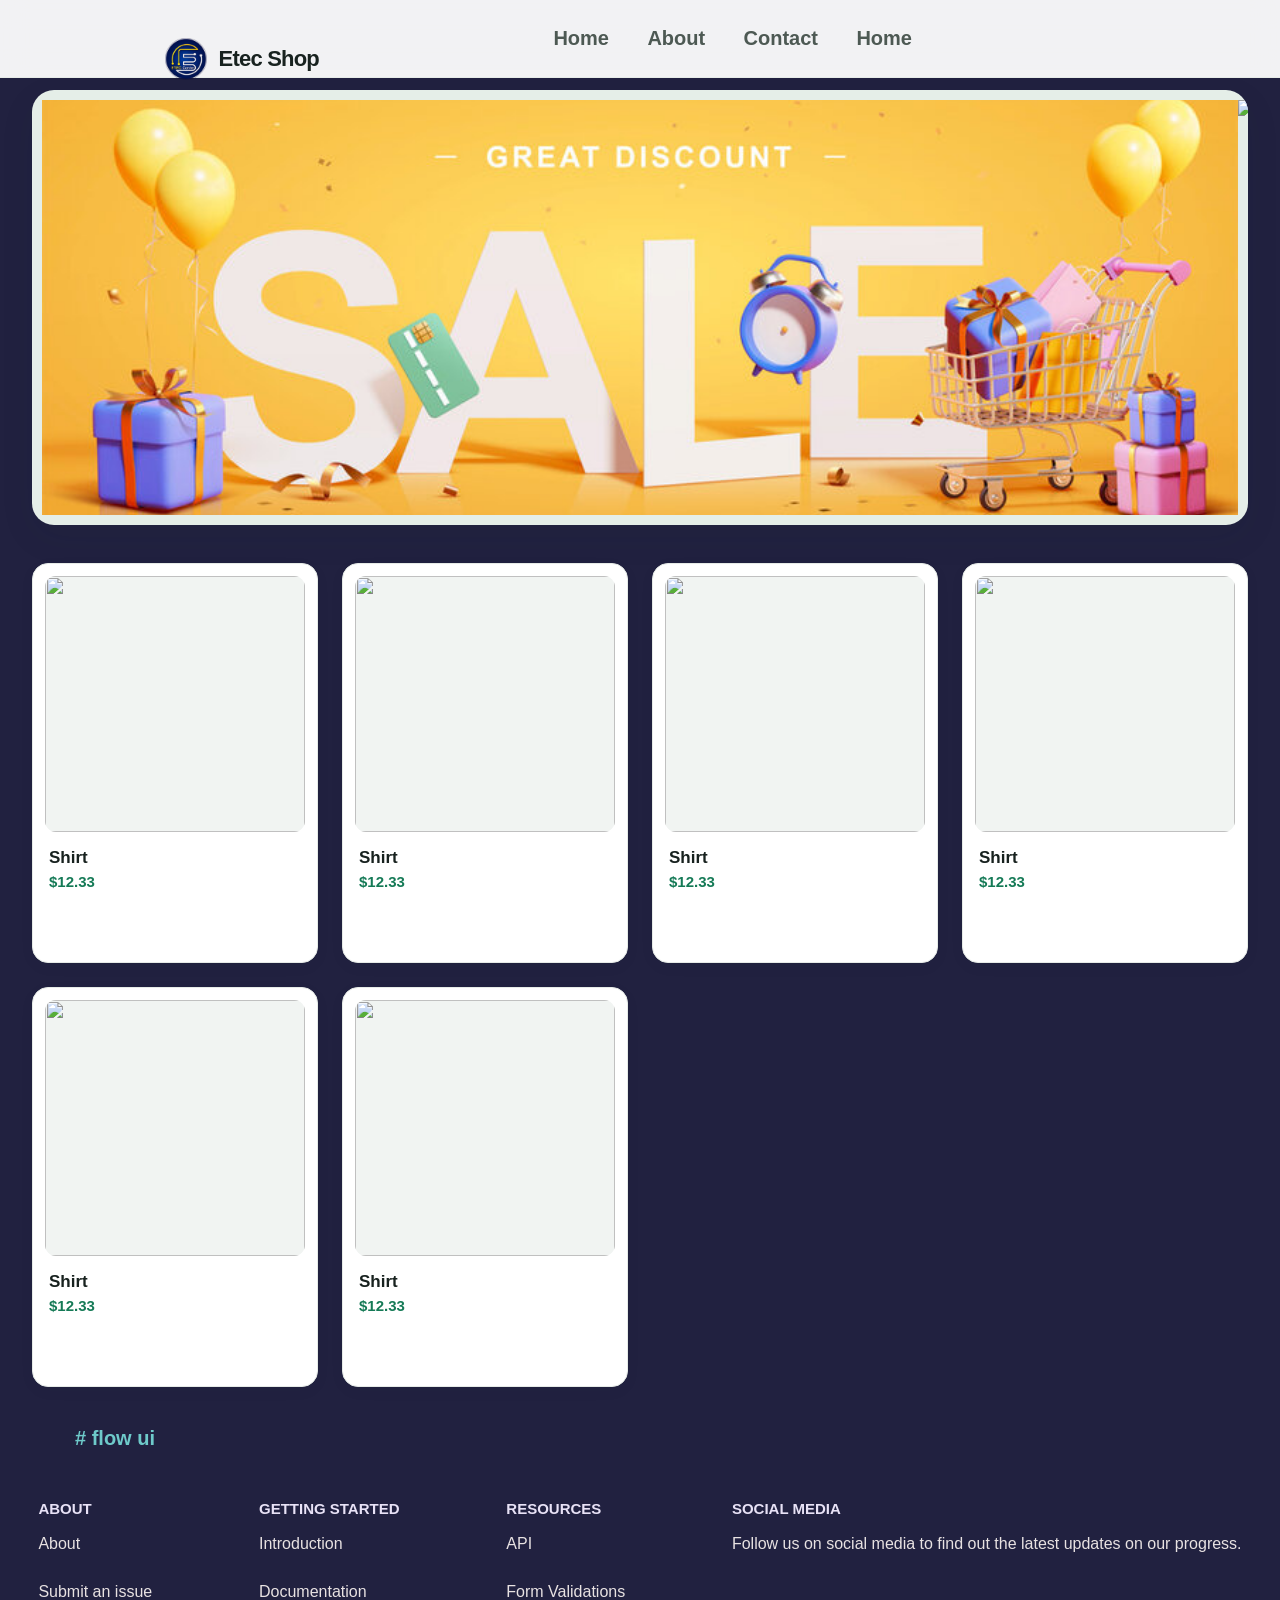
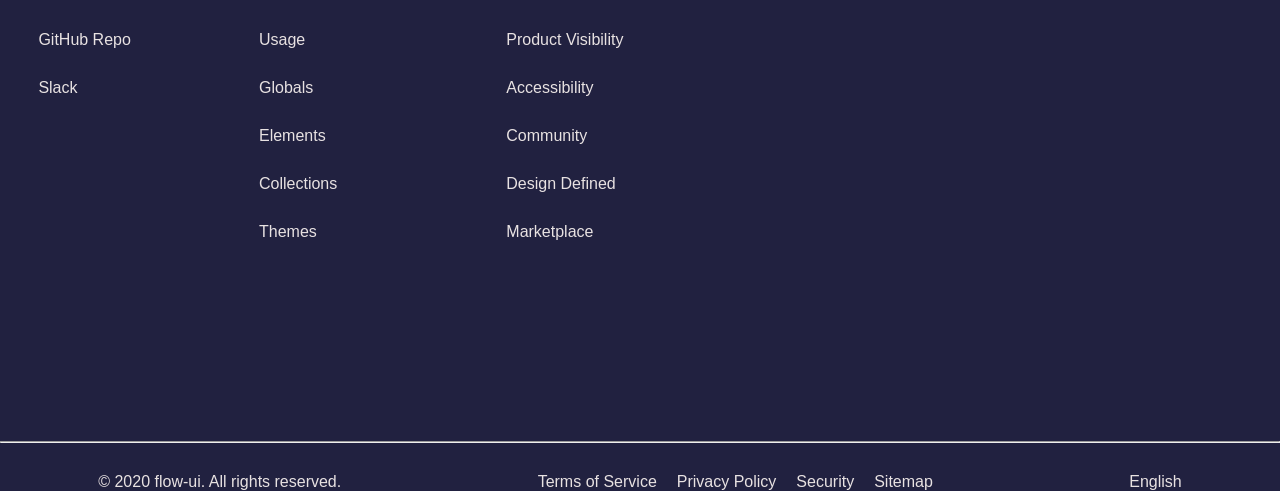
==== commit 804f455d: "update" ====
--- a/user/index.html
+++ b/user/index.html
@@ -76,49 +76,34 @@
                     <p class="name">Shirt</p>
                     <p class="price">$12.33</p>
                     <div class="button">
-<<<<<<< HEAD
-                        <button class="button">Add To Cart</button>
-                        <button>View</button>
-=======
-                        <button>Add To Cart</button>
+                        <button class="button">Add To Cart</button>
+                        <button>View</button>
+                    </div>
+                </div>
+            </div>
+
+            <div class="product-card">
+                <div class="products">
+                    <img src="https://encrypted-tbn0.gstatic.com/images?q=tbn:ANd9GcSUAFbxqA-ws-KTKlg8NuNjOgkJ0qSEWp-2_QndsK2SDuDr2YBOdhR95Ww&s=10"
+                        alt="" class="product-image">
+                    <p class="name">Shirt</p>
+                    <p class="price">$12.33</p>
+                    <div class="button">
+                        <button class="button">Add To Cart</button>
+                        <button>View</button>
+                    </div>
+                </div>
+            </div>
+
+            <div class="product-card">
+                <div class="products">
+                    <img src="https://www.format.com/wp-content/uploads/2099bs_01_MAIN_V3_MF.jpg"
+                        alt="" class="product-image">
+                    <p class="name">Shirt</p>
+                    <p class="price">$12.33</p>
+                    <div class="button">
+                        <button class="button">Add To Cart</button>
                         <button onclick="window.location.href='./view_detail.html'">View</button>
->>>>>>> refs/remotes/origin/master
-                    </div>
-                </div>
-            </div>
-
-            <div class="product-card">
-                <div class="products">
-                    <img src="https://encrypted-tbn0.gstatic.com/images?q=tbn:ANd9GcSUAFbxqA-ws-KTKlg8NuNjOgkJ0qSEWp-2_QndsK2SDuDr2YBOdhR95Ww&s=10"
-                        alt="" class="product-image">
-                    <p class="name">Shirt</p>
-                    <p class="price">$12.33</p>
-                    <div class="button">
-<<<<<<< HEAD
-                        <button class="button">Add To Cart</button>
-                        <button>View</button>
-=======
-                        <button>Add To Cart</button>
-                        <button onclick="window.location.href='./view_detail.html'">View</button>
->>>>>>> refs/remotes/origin/master
-                    </div>
-                </div>
-            </div>
-
-            <div class="product-card">
-                <div class="products">
-                    <img src="https://www.format.com/wp-content/uploads/2099bs_01_MAIN_V3_MF.jpg"
-                        alt="" class="product-image">
-                    <p class="name">Shirt</p>
-                    <p class="price">$12.33</p>
-                    <div class="button">
-<<<<<<< HEAD
-                        <button class="button">Add To Cart</button>
-                        <button>View</button>
-=======
-                        <button>Add To Cart</button>
-                        <button onclick="window.location.href='./view_detail.html'">View</button>
->>>>>>> refs/remotes/origin/master
                     </div>
                 </div>
             </div>
@@ -130,13 +115,8 @@
                     <p class="name">Shirt</p>
                     <p class="price">$12.33</p>
                     <div class="button">
-<<<<<<< HEAD
-                        <button class="button">Add To Cart</button>
-                        <button>View</button>
-=======
-                        <button>Add To Cart</button>
-                        <button onclick="window.location.href='./view_detail.html'">View</button>
->>>>>>> refs/remotes/origin/master
+                        <button class="button">Add To Cart</button>
+                        <button>View</button>
                     </div>
                 </div>
             </div>
@@ -148,13 +128,8 @@
                     <p class="name">Shirt</p>
                     <p class="price">$12.33</p>
                     <div class="button">
-<<<<<<< HEAD
-                        <button class="button">Add To Cart</button>
-                        <button>View</button>
-=======
-                        <button>Add To Cart</button>
-                        <button onclick="window.location.href='./view_detail.html'">View</button>
->>>>>>> refs/remotes/origin/master
+                        <button class="button">Add To Cart</button>
+                        <button>View</button>
                     </div>
                 </div>
             </div>
@@ -166,174 +141,90 @@
                     <p class="name">Shirt</p>
                     <p class="price">$12.33</p>
                     <div class="button">
-<<<<<<< HEAD
-                        <button class="button">Add To Cart</button>
-                        <button>View</button>
-=======
-                        <button>Add To Cart</button>
-                        <button onclick="window.location.href='./view_detail.html'">View</button>
-                    </div>
-                </div>
-            </div>
-
-            <div class="product-card">
-                <div class="products">
-                    <img src="https://encrypted-tbn0.gstatic.com/images?q=tbn:ANd9GcQFI_RbYFVhKtF1z5XZXXR1AoUnriwTMWv3F-KRTHIkvcBdnyBw05Fx92J0&s=10"
-                        alt="" class="product-image">
-                    <p class="name">Shirt</p>
-                    <p class="price">$12.33</p>
-                    <div class="button">
-                        <button>Add To Cart</button>
-                        <button onclick="window.location.href='./view_detail.html'">View</button>
-                    </div>
-                </div>
-            </div>
-
-            <div class="product-card">
-                <div class="products">
-                    <img src="https://encrypted-tbn0.gstatic.com/images?q=tbn:ANd9GcSmCPFRDQpBja7LzcsvI-_AkDJsmRIBSx4QMGWUl6fP9h50w0P0zNsm9A&s=10"
-                        alt="" class="product-image">
-                    <p class="name">Shirt</p>
-                    <p class="price">$12.33</p>
-                    <div class="button">
-                        <button>Add To Cart</button>
-                        <button onclick="window.location.href='./view_detail.html'">View</button>
-                    </div>
-                </div>
-            </div>
-
-            <div class="product-card">
-                <div class="products">
-                    <img src="https://encrypted-tbn0.gstatic.com/images?q=tbn:ANd9GcRkelX3wpDhwEBW5fsfPI0qjfGQaQC5HksU3dS7wDfhcyoNGJuZKm41rTg&s=10"
-                        alt="" class="product-image">
-                    <p class="name">Shirt</p>
-                    <p class="price">$12.33</p>
-                    <div class="button">
-                        <button>Add To Cart</button>
-                        <button onclick="window.location.href='./view_detail.html'">View</button>
-                    </div>
-                </div>
-            </div>
-
-            <div class="product-card">
-                <div class="products">
-                    <img src="https://encrypted-tbn0.gstatic.com/images?q=tbn:ANd9GcTqwZxQwz1U0_iiGMbUDU46KgxBFVVryxVHwuzY6kBWMiMKKvb7WhuLFcof&s=10"
-                        alt="" class="product-image">
-                    <p class="name">Shirt</p>
-                    <p class="price">$12.33</p>
-                    <div class="button">
-                        <button>Add To Cart</button>
-                        <button onclick="window.location.href='./view_detail.html'">View</button>
-                    </div>
-                </div>
-            </div>
-
-            <div class="product-card">
-                <div class="products">
-                    <img src="https://cdn.prod.website-files.com/5ee0a01c741b15ab8ec28a14/65e08d7908705b1ced7205a6_%3Fid%3D185-show.webp"
-                        alt="" class="product-image">
-                    <p class="name">Shirt</p>
-                    <p class="price">$12.33</p>
-                    <div class="button">
-                        <button>Add To Cart</button>
-                        <button onclick="window.location.href='./view_detail.html'">View</button>
-                    </div>
-                </div>
-            </div>
-
-            <div class="product-card">
-                <div class="products">
-                    <img src="https://cdn.prod.website-files.com/5ee0a01b09389eebf4c09b45/667c48d1ac844e8c613ee3e6_1CK-Mobile.webp"
-                        alt="" class="product-image">
-                    <p class="name">Shirt</p>
-                    <p class="price">$12.33</p>
-                    <div class="button">
-                        <button>Add To Cart</button>
-                        <button onclick="window.location.href='./view_detail.html'">View</button>
-                    </div>
-                </div>
-            </div>
-
-            <div class="product-card">
-                <div class="products">
-                    <img src="https://images.rawpixel.com/image_800/cHJpdmF0ZS9sci9pbWFnZXMvd2Vic2l0ZS8yMDIyLTExL3JtMzYyLTAxYS1tb2NrdXAuanBn.jpg"
-                        alt="" class="product-image">
-                    <p class="name">Shirt</p>
-                    <p class="price">$12.33</p>
-                    <div class="button">
-                        <button>Add To Cart</button>
-                        <button onclick="window.location.href='./view_detail.html'">View</button>
-                    </div>
-                </div>
-            </div>
-
-            <div class="product-card">
-                <div class="products">
-                    <img src="https://images.rawpixel.com/image_800/cHJpdmF0ZS9sci9pbWFnZXMvd2Vic2l0ZS8yMDIyLTExL3BmLXMxMDgtcG0tNDExMy1tb2NrdXAuanBn.jpg"
-                        alt="" class="product-image">
-                    <p class="name">Shirt</p>
-                    <p class="price">$12.33</p>
-                    <div class="button">
-                        <button>Add To Cart</button>
-                        <button onclick="window.location.href='./view_detail.html'">View</button>
-                    </div>
-                </div>
-            </div>
-
-            <div class="product-card">
-                <div class="products">
-                    <img src="https://encrypted-tbn0.gstatic.com/images?q=tbn:ANd9GcSh0tnwhosjTAQAN-VVgcTF5Hpu1xFd1Lcwz5QyBZIIrKSE4oNcr7RMI3MD&s=10"
-                        alt="" class="product-image">
-                    <p class="name">Shirt</p>
-                    <p class="price">$12.33</p>
-                    <div class="button">
-                        <button>Add To Cart</button>
-                        <button onclick="window.location.href='./view_detail.html'">View</button>
-                    </div>
-                </div>
-            </div>
-
-            <div class="product-card">
-                <div class="products">
-                    <img src="https://images.pexels.com/photos/10825665/pexels-photo-10825665.jpeg"
-                        alt="" class="product-image">
-                    <p class="name">Shirt</p>
-                    <p class="price">$12.33</p>
-                    <div class="button">
-                        <button>Add To Cart</button>
-                        <button onclick="window.location.href='./view_detail.html'">View</button>
-                    </div>
-                </div>
-            </div>
-
-            <div class="product-card">
-                <div class="products">
-                    <img src="https://d2v5dzhdg4zhx3.cloudfront.net/web-assets/images/storypages/primary/ProductShowcasesampleimages/JPEG/Product+Showcase-1.jpg"
-                        alt="" class="product-image">
-                    <p class="name">Shirt</p>
-                    <p class="price">$12.33</p>
-                    <div class="button">
-                        <button>Add To Cart</button>
-                        <button onclick="window.location.href='./view_detail.html'">View</button>
-                    </div>
-                </div>
-            </div>
-
-            <div class="product-card">
-                <div class="products">
-                    <img src="https://sb.kaleidousercontent.com/67418/1920x1100/3a96a6f97b/transparent.png"
-                        alt="" class="product-image">
-                    <p class="name">Shirt</p>
-                    <p class="price">$12.33</p>
-                    <div class="button">
-                        <button>Add To Cart</button>
-                        <button onclick="window.location.href='./view_detail.html'">View</button>
->>>>>>> refs/remotes/origin/master
+                        <button class="button">Add To Cart</button>
+                        <button>View</button>
                     </div>
                 </div>
             </div>
         </div>
     </div>
+     <footer class="footer">
+
+        <div class="logo">
+            <p># flow ui</p>
+        </div>
+
+        <div class="footer-container">
+            <div class="footer-column">
+                <h3>ABOUT</h3><br>
+                <ul>
+                    <li><a href="#">About</a></li>
+                    <li><a href="#">Submit an issue</a></li>
+                    <li><a href="#">GitHub Repo</a></li>
+                    <li><a href="#">Slack</a></li>
+                </ul>
+            </div>
+            <div class="footer-column">
+                <h3>GETTING STARTED</h3><br>
+                <ul>
+                    <li><a href="#">Introduction</a></li>
+                    <li><a href="#">Documentation</a></li>
+                    <li><a href="#">Usage</a></li>
+                    <li><a href="#">Globals</a></li>
+                    <li><a href="#">Elements</a></li>
+                    <li><a href="#">Collections</a></li>
+                    <li><a href="#">Themes</a></li>
+                </ul>
+            </div>
+            <div class="footer-column">
+                <h3>RESOURCES</h3><br>
+                <ul>
+                    <li><a href="#">API</a></li>
+                    <li><a href="#">Form Validations</a></li>
+                    <li><a href="#">Product Visibility</a></li>
+                    <li><a href="#">Accessibility</a></li>
+                    <li><a href="#">Community</a></li>
+                    <li><a href="#">Design Defined</a></li>
+                    <li><a href="#">Marketplace</a></li>
+                </ul>
+            </div>
+            <div class="footer-column">
+                <h3>SOCIAL MEDIA</h3><br>
+
+                <p class="social-text">
+                    Follow us on social media to find out
+                    the latest updates on our progress.
+                </p>
+
+                <div class="social-icons">
+                    <i class="fa-brands fa-square-twitter"></i>
+                    <i class="fa-brands fa-github"></i>
+                    <i class="fa-brands fa-facebook-f"></i>
+                    <i class="fa-brands fa-dribbble"></i>
+                </div>
+            </div>
+
+        </div>
+        <hr class="hr">
+        <div class="footer-bottom">
+
+            <p>© 2020 flow-ui. All rights reserved.</p>
+
+            <div class="bottom-links">
+                <a href="#">Terms of Service</a>
+                <a href="#">Privacy Policy</a>
+                <a href="#">Security</a>
+                <a href="#">Sitemap</a>
+            </div>
+
+            <div class="language">
+                <a href="#">English </a>
+            </div>
+
+        </div>
+
+    </footer>
+
 </body>
 
 <!-- Swiper JS CDN -->
--- a/css/style.css
+++ b/css/style.css
@@ -91,12 +91,11 @@
     align-items: center;
     gap: 22px;
 }
-<<<<<<< HEAD
 .container{
-    width: 100%;
+    width: min(100% - 64px,1280px);
+    margin: auto;
+    justify-content: center;
     padding-top: 90px;
-    display: flex;
-    flex-direction: column;
 }
 .banner{
     display: flex;
@@ -109,14 +108,6 @@
 .banner img{
     width: 100%;
     height: 450px;
-=======
-
-.icon i {
-    color: #34413b;
-    cursor: pointer;
-    font-size: 18px;
-    transition: color 160ms ease, transform 160ms ease;
->>>>>>> refs/remotes/origin/master
 }
 
 .icon i:hover {
@@ -124,8 +115,7 @@
     transform: translateY(-2px);
 }
 
-<<<<<<< HEAD
-}
+
 .products .name{
     
 
@@ -135,6 +125,7 @@
     font-weight: bold;
 }
 .product-container .product-card{
+    height: 400px;
 
 }
 .product-card img{
@@ -143,16 +134,12 @@
 }
 .products .button{
     gap: 20px;
-=======
-.container {
->>>>>>> refs/remotes/origin/master
     display: flex;
     width: min(100% - 64px, 1280px);
-    flex-direction: column;
+    
     margin: 0 auto;
     padding: 104px 0 72px;
 }
-<<<<<<< HEAD
 .products .button button{
    height: 35px;
    width: 70px;
@@ -165,12 +152,75 @@
     font-weight: bold;
    
     background-color: green;
-=======
->>>>>>> refs/remotes/origin/master
-
+}
 .banner {
     display: flex;
     width: 100%;
+body{
+    background-color: rgb(33, 33, 64);
+}
+.footer{
+    background-color: rgb(33, 33, 64);
+    justify-content: space-around;
+}
+.hr{
+    margin-top: 170px;
+}
+.logo{
+    font-size: 20px;
+    font-weight: bold;
+    color: rgb(110, 202, 202);
+    margin-left: 75px;
+    margin-top: 40px;
+}
+.footer-container{
+    display: flex;
+    justify-content: space-around;
+    gap: 30px;
+    margin-top: 50px;
+}
+.footer-column h3{
+    font-size: 15px;
+    color: rgb(232, 226, 246);
+    gap: 60px;
+    
+}
+.social-icons {
+    display: flex;
+    gap: 20px;
+}
+.social-text{
+    color: rgb(232, 226, 226);
+}
+
+.footer-column ul{
+    list-style: none;
+}
+.footer-column ul li{
+    margin-bottom: 30px;
+}
+.footer-column a{
+    text-decoration: none;
+    color: rgb(232, 226, 226);
+}
+.footer-bottom{
+    display: flex;
+    justify-content: space-around;
+    margin-top: 30px;
+    
+}
+.bottom-links{
+    display: flex;
+    gap: 20px;
+}
+.footer-bottom a{
+    text-decoration: none;
+    color: rgb(232, 226, 226);
+}
+.footer-bottom p{
+    color: rgb(232, 226, 226);
+}
+
     height: clamp(300px, 34vw, 440px);
     justify-content: center;
     overflow: hidden;
@@ -185,8 +235,8 @@
     height: 100%;
     object-fit: cover;
     object-position: center;
-}
-
+    transition: transform 0.45s ease;
+}
 .product-container {
     display: grid;
     grid-template-columns: repeat(4, minmax(0, 1fr));
@@ -202,8 +252,8 @@
     background: var(--surface);
     box-shadow: 0 4px 16px rgba(24, 45, 35, 0.035);
     transition: transform 180ms ease, box-shadow 180ms ease;
-}
-
+    cursor: pointer;
+}
 
 
 .products {
@@ -220,7 +270,10 @@
     border-radius: 11px;
     background: #f1f4f2;
     object-fit: cover;
-}
+    transition: transform 0.35s ease;
+}
+
+
 
 .products .name {
     margin: 16px 4px 5px;
@@ -263,6 +316,71 @@
     color: var(--brand);
 }
 
+body{
+    background-color: rgb(33, 33, 64);
+}
+.footer{
+    background-color: rgb(33, 33, 64);
+    justify-content: space-around;
+}
+.hr{
+    margin-top: 170px;
+}
+.logo{
+    font-size: 20px;
+    font-weight: bold;
+    color: rgb(110, 202, 202);
+    margin-left: 75px;
+    margin-top: 40px;
+}
+.footer-container{
+    display: flex;
+    justify-content: space-around;
+    gap: 30px;
+    margin-top: 50px;
+}
+.footer-column h3{
+    font-size: 15px;
+    color: rgb(232, 226, 246);
+    gap: 60px;
+    
+}
+.social-icons {
+    display: flex;
+    gap: 20px;
+}
+.social-text{
+    color: rgb(232, 226, 226);
+}
+
+.footer-column ul{
+    list-style: none;
+}
+.footer-column ul li{
+    margin-bottom: 30px;
+}
+.footer-column a{
+    text-decoration: none;
+    color: rgb(232, 226, 226);
+}
+.footer-bottom{
+    display: flex;
+    justify-content: space-around;
+    margin-top: 30px;
+    
+}
+.bottom-links{
+    display: flex;
+    gap: 20px;
+}
+.footer-bottom a{
+    text-decoration: none;
+    color: rgb(232, 226, 226);
+}
+.footer-bottom p{
+    color: rgb(232, 226, 226);
+}
+
 
 
 
